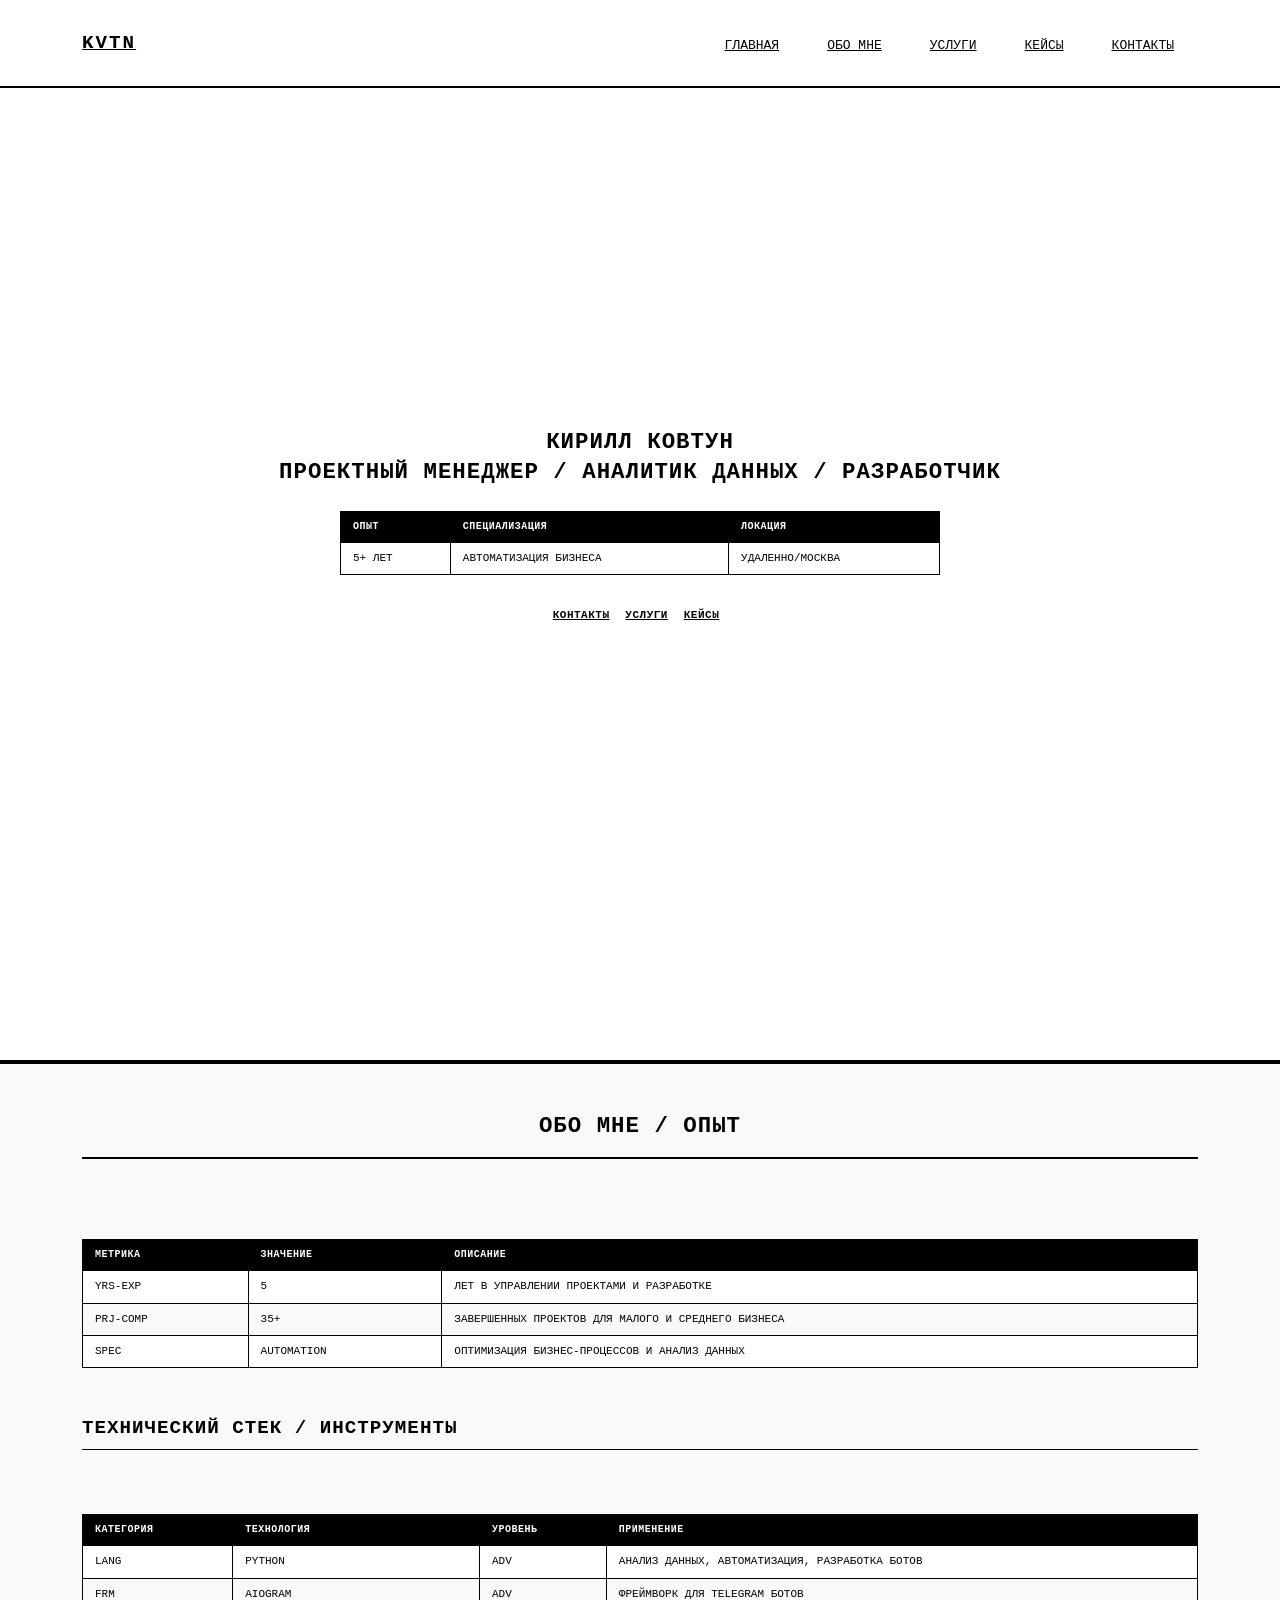
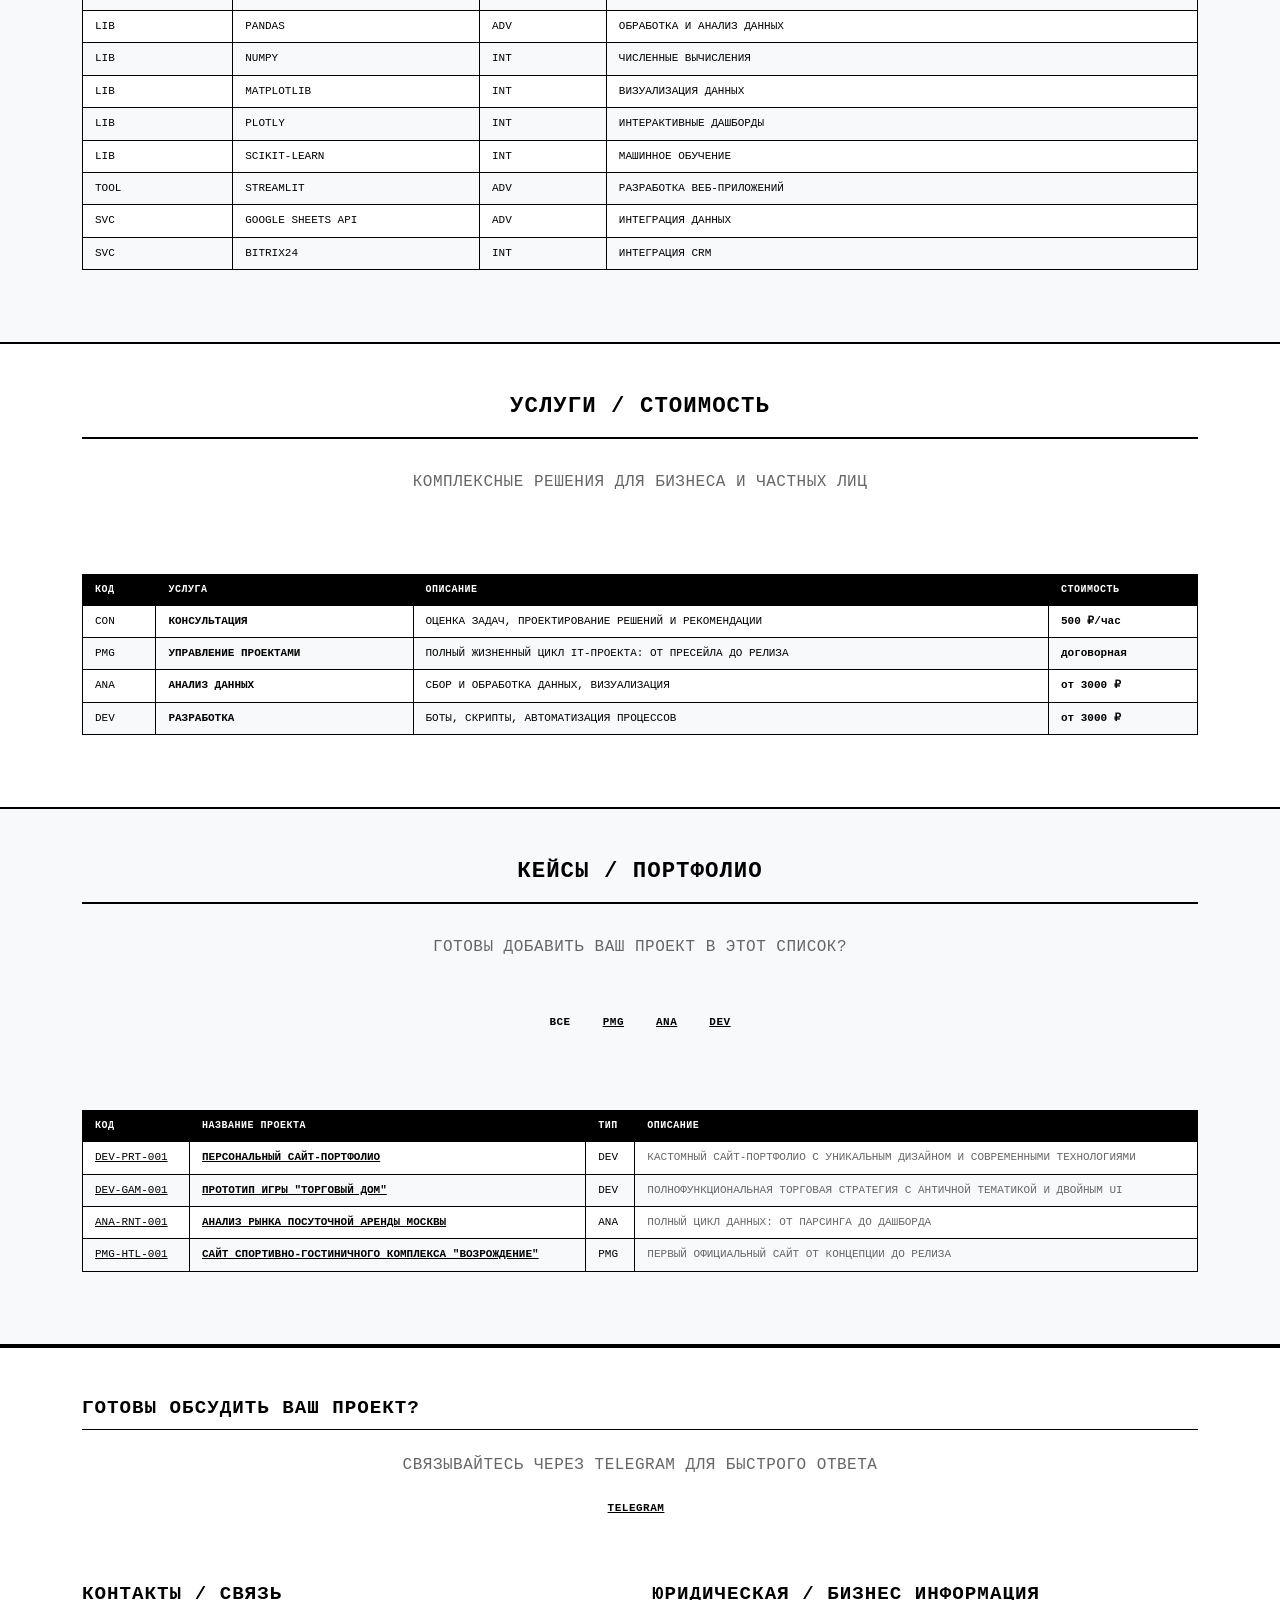
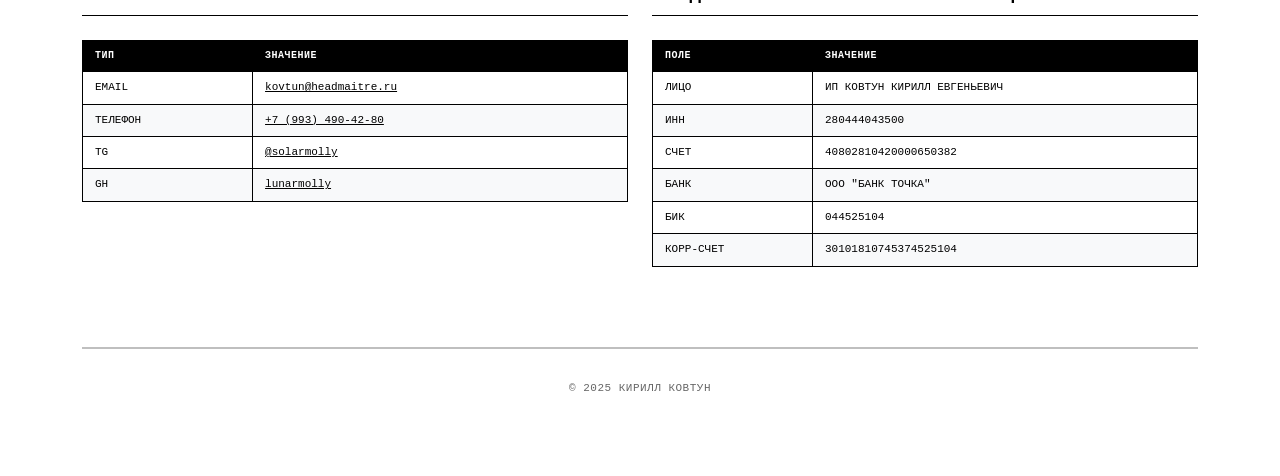
==== index.html @ 6f9fd937 "Brutalism - Replaced color variables for a consistent color scheme across the site. - Updated typogr" ====
<!DOCTYPE html>
<html lang="ru">
<head>
    <meta charset="UTF-8">
    <meta name="viewport" content="width=device-width, initial-scale=1.0">
    <title>Кирилл Ковтун - Проектный менеджер и разработчик</title>

    <!-- Favicons -->
    <link rel="apple-touch-icon" sizes="180x180" href="images/apple-touch-icon.png">
    <link rel="icon" type="image/png" sizes="32x32" href="images/favicon-32x32.png">
    <link rel="icon" type="image/png" sizes="16x16" href="images/favicon-16x16.png">
    <link rel="manifest" href="images/site.webmanifest">
    
    <!-- Bootstrap 5 CSS -->
    <link href="https://cdn.jsdelivr.net/npm/bootstrap@5.3.0/dist/css/bootstrap.min.css" rel="stylesheet">
    <!-- Font Awesome -->
    <link href="https://cdnjs.cloudflare.com/ajax/libs/font-awesome/6.4.0/css/all.min.css" rel="stylesheet">
    <!-- Google Fonts -->
    <link rel="preconnect" href="https://fonts.googleapis.com">
    <link rel="preconnect" href="https://fonts.gstatic.com" crossorigin>
    <link href="https://fonts.googleapis.com/css2?family=Inter:wght@300;400;500;600;700;800;900&display=swap" rel="stylesheet">
    
    <!-- Custom CSS -->
    <link rel="stylesheet" href="style.css">
</head>
<body>    <!-- Header -->
    <header class="header-main fixed-top">
        <nav class="navbar navbar-expand-lg">
            <div class="container">
                <a class="navbar-brand" href="#hero">
                    <span class="brand-text">KVTN</span>
                </a>                <button class="navbar-toggler" type="button" id="mobileMenuToggle" aria-expanded="false" aria-label="Toggle navigation">
                    <span class="navbar-toggler-icon">
                        <span></span>
                        <span></span>
                        <span></span>
                    </span>
                </button>
                
                <div class="collapse navbar-collapse" id="navbarNav">
                    <ul class="navbar-nav ms-auto">
                        <li class="nav-item">
                            <a class="nav-link" href="#hero">ГЛАВНАЯ</a>
                        </li>
                        <li class="nav-item">
                            <a class="nav-link" href="#about">ОБО МНЕ</a>
                        </li>
                        <li class="nav-item">
                            <a class="nav-link" href="#services">УСЛУГИ</a>
                        </li>
                        <li class="nav-item">
                            <a class="nav-link" href="#cases">КЕЙСЫ</a>
                        </li>
                        <li class="nav-item">
                            <a class="nav-link" href="#contact">КОНТАКТЫ</a>
                        </li>
                    </ul>
                </div>
            </div>
        </nav>
          <!-- Mobile Menu (Full Screen) -->
        <div class="mobile-menu-fullscreen" id="mobileMenu">
            <div class="mobile-menu-header">
                <h5 class="mobile-menu-title">МЕНЮ</h5>                <button type="button" class="mobile-menu-close" id="mobileMenuClose">
                    ×
                </button>
            </div>
            <div class="mobile-menu-body">
                <ul class="mobile-nav">
                    <li class="mobile-nav-item">
                        <a class="mobile-nav-link" href="#hero">ГЛАВНАЯ</a>
                    </li>
                    <li class="mobile-nav-item">
                        <a class="mobile-nav-link" href="#about">ОБО МНЕ</a>
                    </li>
                    <li class="mobile-nav-item">
                        <a class="mobile-nav-link" href="#services">УСЛУГИ</a>
                    </li>
                    <li class="mobile-nav-item">
                        <a class="mobile-nav-link" href="#cases">КЕЙСЫ</a>
                    </li>
                    <li class="mobile-nav-item">
                        <a class="mobile-nav-link" href="#contact">КОНТАКТЫ</a>
                    </li>
                </ul>
            </div>
        </div>
    </header>    <!-- Hero Section -->
    <section id="hero" class="hero-section">
        <div class="container">
            <div class="row align-items-center min-vh-100">
                <div class="col-lg-8 mx-auto">
                    <div class="hero-content text-center">                        <h1 class="hero-title mb-4">
                            КИРИЛЛ КОВТУН<br>
                            ПРОЕКТНЫЙ МЕНЕДЖЕР / АНАЛИТИК ДАННЫХ / РАЗРАБОТЧИК
                        </h1>
                        <div class="hero-description mb-4">
                            <table class="hero-info-table data-table">
                                <thead>
                                    <tr>
                                        <th>ОПЫТ</th>
                                        <th>СПЕЦИАЛИЗАЦИЯ</th>
                                        <th>ЛОКАЦИЯ</th>
                                    </tr>
                                </thead>
                                <tbody>
                                    <tr>
                                        <td>5+ ЛЕТ</td>
                                        <td>АВТОМАТИЗАЦИЯ БИЗНЕСА</td>
                                        <td>УДАЛЕННО/МОСКВА</td>
                                    </tr>
                                </tbody>
                            </table>
                        </div>
                        <div class="hero-actions">
                            <a href="#contact" class="btn">КОНТАКТЫ</a>
                            <a href="#services" class="btn">УСЛУГИ</a>
                            <a href="#cases" class="btn">КЕЙСЫ</a>
                        </div>
                    </div>
                </div>
            </div>
        </div>
    </section>    <!-- About Section -->
    <section id="about" class="about-section py-5">
        <div class="container">
            <div class="row">                <div class="col-12 mb-4">
                    <h2 class="section-title">ОБО МНЕ / ОПЫТ</h2>
                </div>
            </div>
            
            <div class="row mb-4">
                <div class="col-12">
                    <table class="stats-table data-table">                        <thead>
                            <tr>
                                <th>МЕТРИКА</th>
                                <th>ЗНАЧЕНИЕ</th>
                                <th>ОПИСАНИЕ</th>
                            </tr>
                        </thead>
                        <tbody>
                            <tr>
                                <td>YRS-EXP</td>
                                <td>5</td>
                                <td>ЛЕТ В УПРАВЛЕНИИ ПРОЕКТАМИ И РАЗРАБОТКЕ</td>
                            </tr>
                            <tr>
                                <td>PRJ-COMP</td>
                                <td>35+</td>
                                <td>ЗАВЕРШЕННЫХ ПРОЕКТОВ ДЛЯ МАЛОГО И СРЕДНЕГО БИЗНЕСА</td>
                            </tr>
                            <tr>
                                <td>SPEC</td>
                                <td>AUTOMATION</td>
                                <td>ОПТИМИЗАЦИЯ БИЗНЕС-ПРОЦЕССОВ И АНАЛИЗ ДАННЫХ</td>
                            </tr>
                        </tbody>
                    </table>
                </div>
            </div>
            
            <!-- Tech Stack -->
            <div class="row">
                <div class="col-12 mb-3">
                    <h3 class="stack-title">ТЕХНИЧЕСКИЙ СТЕК / ИНСТРУМЕНТЫ</h3>
                </div>
            </div>
            <div class="row">
                <div class="col-12">
                    <table class="tech-stack-table data-table">                        <thead>
                            <tr>
                                <th>КАТЕГОРИЯ</th>
                                <th>ТЕХНОЛОГИЯ</th>
                                <th>УРОВЕНЬ</th>
                                <th>ПРИМЕНЕНИЕ</th>
                            </tr>
                        </thead>
                        <tbody>
                            <tr>
                                <td>LANG</td>
                                <td>PYTHON</td>
                                <td>ADV</td>
                                <td>АНАЛИЗ ДАННЫХ, АВТОМАТИЗАЦИЯ, РАЗРАБОТКА БОТОВ</td>
                            </tr>
                            <tr>
                                <td>FRM</td>
                                <td>AIOGRAM</td>
                                <td>ADV</td>
                                <td>ФРЕЙМВОРК ДЛЯ TELEGRAM БОТОВ</td>
                            </tr>
                            <tr>
                                <td>LIB</td>
                                <td>PANDAS</td>
                                <td>ADV</td>
                                <td>ОБРАБОТКА И АНАЛИЗ ДАННЫХ</td>
                            </tr>
                            <tr>
                                <td>LIB</td>
                                <td>NUMPY</td>
                                <td>INT</td>
                                <td>ЧИСЛЕННЫЕ ВЫЧИСЛЕНИЯ</td>
                            </tr>
                            <tr>
                                <td>LIB</td>
                                <td>MATPLOTLIB</td>
                                <td>INT</td>
                                <td>ВИЗУАЛИЗАЦИЯ ДАННЫХ</td>
                            </tr>
                            <tr>
                                <td>LIB</td>
                                <td>PLOTLY</td>
                                <td>INT</td>
                                <td>ИНТЕРАКТИВНЫЕ ДАШБОРДЫ</td>
                            </tr>
                            <tr>
                                <td>LIB</td>
                                <td>SCIKIT-LEARN</td>
                                <td>INT</td>
                                <td>МАШИННОЕ ОБУЧЕНИЕ</td>
                            </tr>
                            <tr>
                                <td>TOOL</td>
                                <td>STREAMLIT</td>
                                <td>ADV</td>
                                <td>РАЗРАБОТКА ВЕБ-ПРИЛОЖЕНИЙ</td>
                            </tr>
                            <tr>
                                <td>SVC</td>
                                <td>GOOGLE SHEETS API</td>
                                <td>ADV</td>
                                <td>ИНТЕГРАЦИЯ ДАННЫХ</td>
                            </tr>
                            <tr>
                                <td>SVC</td>
                                <td>BITRIX24</td>
                                <td>INT</td>
                                <td>ИНТЕГРАЦИЯ CRM</td>
                            </tr>
                        </tbody>
                    </table>
                </div>
            </div>
        </div>
    </section>    <!-- Services Section -->
    <section id="services" class="services-section py-5">
        <div class="container">
            <div class="row">                <div class="col-12 mb-4">
                    <h2 class="section-title">УСЛУГИ / СТОИМОСТЬ</h2>
                    <p class="section-subtitle">КОМПЛЕКСНЫЕ РЕШЕНИЯ ДЛЯ БИЗНЕСА И ЧАСТНЫХ ЛИЦ</p>
                </div>
            </div>
              <div class="row">
                <div class="col-12">                    <table class="services-table data-table">                        <thead>
                            <tr>
                                <th>КОД</th>
                                <th>УСЛУГА</th>
                                <th>ОПИСАНИЕ</th>
                                <th>СТОИМОСТЬ</th>
                            </tr>
                        </thead>
                        <tbody>
                            <tr>
                                <td>CON</td>
                                <td><strong>КОНСУЛЬТАЦИЯ</strong></td>
                                <td>ОЦЕНКА ЗАДАЧ, ПРОЕКТИРОВАНИЕ РЕШЕНИЙ И РЕКОМЕНДАЦИИ</td>
                                <td class="service-price">500 ₽/час</td>
                            </tr>
                            <tr>
                                <td>PMG</td>
                                <td><strong>УПРАВЛЕНИЕ ПРОЕКТАМИ</strong></td>
                                <td>ПОЛНЫЙ ЖИЗНЕННЫЙ ЦИКЛ IT-ПРОЕКТА: ОТ ПРЕСЕЙЛА ДО РЕЛИЗА</td>
                                <td class="service-price">договорная</td>
                            </tr>
                            <tr>
                                <td>ANA</td>
                                <td><strong>АНАЛИЗ ДАННЫХ</strong></td>
                                <td>СБОР И ОБРАБОТКА ДАННЫХ, ВИЗУАЛИЗАЦИЯ</td>
                                <td class="service-price">от 3000 ₽</td>
                            </tr>
                            <tr>
                                <td>DEV</td>
                                <td><strong>РАЗРАБОТКА</strong></td>
                                <td>БОТЫ, СКРИПТЫ, АВТОМАТИЗАЦИЯ ПРОЦЕССОВ</td>
                                <td class="service-price">от 3000 ₽</td>
                            </tr>
                        </tbody>
                    </table>
                </div>
            </div>
        </div>
    </section>    <!-- Cases Section -->
    <section id="cases" class="cases-section py-5">
        <div class="container">
            <div class="row">                <div class="col-12 mb-4">
                    <h2 class="section-title">КЕЙСЫ / ПОРТФОЛИО</h2>
                    <p class="section-subtitle">ГОТОВЫ ДОБАВИТЬ ВАШ ПРОЕКТ В ЭТОТ СПИСОК?</p>
                </div>
            </div>
            
            <!-- Filter Buttons -->
            <div class="row mb-4">
                <div class="col-12">                    <div class="filter-buttons">
                        <button class="filter-btn active" data-filter="all">ВСЕ</button>
                        <button class="filter-btn" data-filter="management">PMG</button>
                        <button class="filter-btn" data-filter="analytics">ANA</button>
                        <button class="filter-btn" data-filter="development">DEV</button>
                    </div>
                </div>
            </div>            <!-- Cases Grid -->
            <div class="row cases-grid">
                <div class="col-12">                    <table class="cases-table data-table">                        <thead>
                            <tr>
                                <th>КОД</th>
                                <th>НАЗВАНИЕ ПРОЕКТА</th>
                                <th>ТИП</th>
                                <th>ОПИСАНИЕ</th>
                            </tr>
                        </thead>
                        <tbody>
                            <tr class="case-item" data-category="development">
                                <td><a href="cases/case-portfolio.html">DEV-PRT-001</a></td>
                                <td><a href="cases/case-portfolio.html"><strong class="case-title">ПЕРСОНАЛЬНЫЙ САЙТ-ПОРТФОЛИО</strong></a></td>
                                <td>DEV</td>
                                <td class="case-description">КАСТОМНЫЙ САЙТ-ПОРТФОЛИО С УНИКАЛЬНЫМ ДИЗАЙНОМ И СОВРЕМЕННЫМИ ТЕХНОЛОГИЯМИ</td>
                            </tr>
                            <tr class="case-item" data-category="development">
                                <td><a href="cases/case-trading-house.html">DEV-GAM-001</a></td>
                                <td><a href="cases/case-trading-house.html"><strong class="case-title">ПРОТОТИП ИГРЫ "ТОРГОВЫЙ ДОМ"</strong></a></td>
                                <td>DEV</td>
                                <td class="case-description">ПОЛНОФУНКЦИОНАЛЬНАЯ ТОРГОВАЯ СТРАТЕГИЯ С АНТИЧНОЙ ТЕМАТИКОЙ И ДВОЙНЫМ UI</td>
                            </tr>
                            <tr class="case-item" data-category="analytics">
                                <td><a href="cases/case-rental-analysis.html">ANA-RNT-001</a></td>
                                <td><a href="cases/case-rental-analysis.html"><strong class="case-title">АНАЛИЗ РЫНКА ПОСУТОЧНОЙ АРЕНДЫ МОСКВЫ</strong></a></td>
                                <td>ANA</td>
                                <td class="case-description">ПОЛНЫЙ ЦИКЛ ДАННЫХ: ОТ ПАРСИНГА ДО ДАШБОРДА</td>
                            </tr>
                            <tr class="case-item" data-category="management">
                                <td><a href="cases/case-vozrozhdenie.html">PMG-HTL-001</a></td>
                                <td><a href="cases/case-vozrozhdenie.html"><strong class="case-title">САЙТ СПОРТИВНО-ГОСТИНИЧНОГО КОМПЛЕКСА "ВОЗРОЖДЕНИЕ"</strong></a></td>
                                <td>PMG</td>
                                <td class="case-description">ПЕРВЫЙ ОФИЦИАЛЬНЫЙ САЙТ ОТ КОНЦЕПЦИИ ДО РЕЛИЗА</td>
                            </tr>
                        </tbody>
                    </table>
                </div>
            </div>
        </div>
    </section>    <!-- Footer -->
    <footer id="contact" class="footer-section py-5">
        <div class="container">
            <!-- CTA Section -->
            <div class="row mb-5">
                <div class="col-12">                    <h2 class="cta-title mb-4">ГОТОВЫ ОБСУДИТЬ ВАШ ПРОЕКТ?</h2>
                    <p class="cta-description mb-4">
                        СВЯЗЫВАЙТЕСЬ ЧЕРЕЗ TELEGRAM ДЛЯ БЫСТРОГО ОТВЕТА
                    </p>
                    <div class="cta-actions">
                        <a href="https://t.me/solarmolly" class="btn" target="_blank">TELEGRAM</a>
                    </div>
                </div>
            </div>

            <!-- Contacts and Details -->
            <div class="row">
                <div class="col-lg-6 mb-4">                    <h3 class="footer-section-title">КОНТАКТЫ / СВЯЗЬ</h3>
                    <table class="contacts-table data-table">
                        <thead>
                            <tr>
                                <th>ТИП</th>
                                <th>ЗНАЧЕНИЕ</th>
                            </tr>
                        </thead>
                        <tbody>
                            <tr>
                                <td>EMAIL</td>
                                <td><a href="mailto:kovtun@headmaitre.ru">kovtun@headmaitre.ru</a></td>
                            </tr>
                            <tr>
                                <td>ТЕЛЕФОН</td>
                                <td><span class="phone-copy" data-phone="+79934904280">+7 (993) 490-42-80</span></td>
                            </tr>
                            <tr>
                                <td>TG</td>
                                <td><a href="https://t.me/solarmolly" target="_blank">@solarmolly</a></td>
                            </tr>
                            <tr>
                                <td>GH</td>
                                <td><a href="https://github.com/lunarmolly" target="_blank">lunarmolly</a></td>
                            </tr>
                        </tbody>
                    </table>
                </div>
                
                <div class="col-lg-6 mb-4">                    <h3 class="footer-section-title">ЮРИДИЧЕСКАЯ / БИЗНЕС ИНФОРМАЦИЯ</h3>
                    <table class="details-table data-table">
                        <thead>
                            <tr>
                                <th>ПОЛЕ</th>
                                <th>ЗНАЧЕНИЕ</th>
                            </tr>
                        </thead>
                        <tbody>
                            <tr>
                                <td>ЛИЦО</td>
                                <td>ИП КОВТУН КИРИЛЛ ЕВГЕНЬЕВИЧ</td>
                            </tr>
                            <tr>
                                <td>ИНН</td>
                                <td>280444043500</td>
                            </tr>
                            <tr>
                                <td>СЧЕТ</td>
                                <td>40802810420000650382</td>
                            </tr>
                            <tr>
                                <td>БАНК</td>
                                <td>ООО "БАНК ТОЧКА"</td>
                            </tr>
                            <tr>
                                <td>БИК</td>
                                <td>044525104</td>
                            </tr>
                            <tr>
                                <td>КОРР-СЧЕТ</td>
                                <td>30101810745374525104</td>
                            </tr>
                        </tbody>
                    </table>
                </div>
            </div>
            
            <div class="row">
                <div class="col-12">
                    <hr class="footer-divider">
                    <p class="copyright">© 2025 КИРИЛЛ КОВТУН</p>
                </div>
            </div>
        </div>
    </footer>
    
    <!-- Bootstrap 5 JS -->
    <script src="https://cdn.jsdelivr.net/npm/bootstrap@5.3.0/dist/js/bootstrap.bundle.min.js"></script>
    <!-- Custom JS -->
    <script src="script.js"></script>
</body>
</html>
---- style.css ----
:root {
    --bg-primary: #ffffff;
    --bg-secondary: #f8f9fa;
    --text-primary: #000000;
    --text-secondary: #666666;
    --border-color: #000000;
    --border-light: #cccccc;
    --accent-color: #000000;
}

* {
    margin: 0;
    padding: 0;
    box-sizing: border-box;
}

body {
    font-family: 'Courier New', monospace;
    background-color: var(--bg-primary);
    color: var(--text-primary);
    line-height: 1.4;
    font-size: 13px;
    font-weight: normal;
}

/* Unified Typography */
h1, h2, h3, h4, h5, h6 {
    font-family: 'Courier New', monospace;
    font-weight: bold;
    text-transform: uppercase;
    letter-spacing: 1px;
    margin-bottom: 1.5rem;
    color: var(--text-primary);
}

h1 { font-size: 1.8rem; line-height: 1.2; }
h2 { font-size: 1.4rem; line-height: 1.3; }
h3 { font-size: 1.2rem; line-height: 1.3; }
h4 { font-size: 1rem; line-height: 1.4; }

/* Unified Section Typography */
.section-title {
    font-size: 1.4rem;
    color: var(--text-primary);
    margin-bottom: 2rem;
    text-align: center;
    font-family: 'Courier New', monospace;
    font-weight: bold;
    text-transform: uppercase;
    letter-spacing: 1px;
    border-bottom: 2px solid var(--border-color);
    padding-bottom: 1rem;
}

.section-subtitle {
    font-size: 1rem;
    color: var(--text-secondary);
    margin-bottom: 2rem;
    text-align: center;
    font-family: 'Courier New', monospace;
    text-transform: uppercase;
    letter-spacing: 0.5px;
}

.stack-title,
.footer-section-title,
.cta-title {
    font-size: 1.2rem;
    color: var(--text-primary);
    margin-bottom: 1.5rem;
    font-family: 'Courier New', monospace;
    font-weight: bold;
    text-transform: uppercase;
    letter-spacing: 1px;
    border-bottom: 1px solid var(--border-color);
    padding-bottom: 0.5rem;
}

/* Unified Links - All clickable elements have consistent underlines */
a {
    color: var(--text-primary);
    text-decoration: underline;
    font-family: 'Courier New', monospace;
    transition: text-decoration 0.2s ease;
}

a:hover {
    text-decoration: none;
}

/* Navigation links also get underlines */
.navbar-brand .brand-text {
    font-family: 'Courier New', monospace;
    font-weight: bold;
    font-size: 1.2rem;
    color: var(--text-primary);
    text-decoration: underline;
    letter-spacing: 2px;
    transition: text-decoration 0.2s ease;
}

.navbar-brand .brand-text:hover {
    text-decoration: none;
}

.navbar-nav .nav-link {
    color: var(--text-primary) !important;
    font-weight: normal;
    font-family: 'Courier New', monospace;
    text-transform: uppercase;
    margin: 0 1rem;
    text-decoration: underline !important;
    padding-bottom: 2px;
    transition: text-decoration 0.2s ease;
}

.navbar-nav .nav-link:hover {
    text-decoration: none !important;
}

/* Unified Table Styles - DIYR.dev Inspired */
table {
    width: 100%;
    border-collapse: collapse;
    margin: 1.5rem 0;
    background: var(--bg-primary);
    font-family: 'Courier New', monospace;
    font-size: 11px;
}

th, td {
    border: 1px solid var(--border-color);
    padding: 8px 12px;
    text-align: left;
    vertical-align: top;
    line-height: 1.4;
}

th {
    background: var(--text-primary);
    color: var(--bg-primary);
    font-weight: bold;
    text-transform: uppercase;
    font-size: 10px;
    letter-spacing: 0.5px;
}

tr:nth-child(even) {
    background: var(--bg-secondary);
}

/* Unified data table class for all tables */
.data-table {
    font-family: 'Courier New', monospace;
    font-size: 11px;
    width: 100%;
    margin: 1.5rem 0;
}

.data-table th {
    background: var(--text-primary);
    color: var(--bg-primary);
    text-align: left;
    font-size: 10px;
    padding: 8px 12px;
    font-weight: bold;
    text-transform: uppercase;
    letter-spacing: 0.5px;
}

.data-table td {
    text-align: left;
    padding: 8px 12px;
    font-size: 11px;
    line-height: 1.4;
}

.data-table tr:nth-child(even) {
    background: var(--bg-secondary);
}

/* Code-like elements */
.code-block,
.tech-item,
.service-code {
    font-family: 'Courier New', monospace;
    background: var(--bg-secondary);
    border: 1px solid var(--border-color);
    padding: 2px 4px;
    font-size: 11px;
    text-transform: uppercase;
}

/* Header */
.header-main {
    background: var(--bg-primary);
    border-bottom: 2px solid var(--border-color);
    padding: 1rem 0;
    position: fixed;
    top: 0;
    left: 0;
    right: 0;
    z-index: 1000;
}

.navbar-brand .brand-text {
    font-family: 'Courier New', monospace;
    font-weight: bold;
    font-size: 1.2rem;
    color: var(--text-primary);
    text-decoration: underline;
    letter-spacing: 2px;
    transition: text-decoration 0.2s ease;
}

.navbar-brand .brand-text:hover {
    text-decoration: none;
}

.navbar-nav .nav-link {
    color: var(--text-primary) !important;
    font-weight: normal;
    font-family: 'Courier New', monospace;
    text-transform: uppercase;
    margin: 0 1rem;
    text-decoration: underline !important;
    padding-bottom: 2px;
    transition: text-decoration 0.2s ease;
}

.navbar-nav .nav-link:hover {
    text-decoration: none !important;
}

/* Mobile Menu */
.mobile-menu-fullscreen {
    position: fixed;
    top: 0;
    left: 0;
    width: 100vw;
    height: 100vh;
    background: var(--bg-primary);
    z-index: 9999;
    display: flex;
    flex-direction: column;
    opacity: 0;
    visibility: hidden;
    transition: all 0.3s ease;
}

.mobile-menu-fullscreen.active {
    opacity: 1;
    visibility: visible;
}

.mobile-menu-header {
    display: flex;
    justify-content: space-between;
    align-items: center;
    padding: 1rem 2rem;
    border-bottom: 2px solid var(--border-color);
}

.mobile-menu-title {
    color: var(--text-primary);
    font-family: 'Courier New', monospace;
    font-size: 1.2rem;
    margin: 0;
}

.mobile-menu-close {
    background: none;
    border: none;
    cursor: pointer;
    padding: 0;
    font-size: 1.5rem;
    color: var(--text-primary);
    text-decoration: underline;
    font-family: 'Courier New', monospace;
}

.mobile-menu-close:hover {
    text-decoration: none;
}

.mobile-menu-body {
    flex: 1;
    display: flex;
    align-items: center;
    justify-content: center;
    padding: 2rem;
}

.mobile-nav {
    list-style: none;
    padding: 0;
    margin: 0;
    text-align: center;
}

.mobile-nav-item {
    margin: 1.5rem 0;
}

.mobile-nav-link {
    color: var(--text-primary);
    text-decoration: underline;
    font-family: 'Courier New', monospace;
    font-size: 1.2rem;
    font-weight: bold;
    text-transform: uppercase;
    display: block;
    padding: 0;
    background: none;
    border: none;
    transition: all 0.2s ease;
}

.mobile-nav-link:hover {
    text-decoration: none;
}

/* Navbar Toggler */
.navbar-toggler {
    border: 2px solid var(--border-color);
    padding: 0.25rem 0.5rem;
}

.navbar-toggler-icon {
    display: flex;
    flex-direction: column;
    width: 24px;
    height: 18px;
}

.navbar-toggler-icon span {
    display: block;
    height: 2px;
    width: 100%;
    background: var(--text-primary);
    margin: 2px 0;
}

/* Hide mobile menu on desktop */
@media (min-width: 992px) {
    .mobile-menu-fullscreen {
        display: none !important;
    }
}

/* Hero Section */
.hero-section {
    min-height: 100vh;
    display: flex;
    align-items: center;
    background: var(--bg-primary);
    padding-top: 80px;
    border-bottom: 2px solid var(--border-color);
}

.hero-title {
    font-size: 1.4rem;
    font-weight: bold;
    line-height: 1.3;
    margin-bottom: 2rem;
    font-family: 'Courier New', monospace;
    text-align: center;
}

.hero-info-table {
    margin: 1rem auto;
    max-width: 600px;
}

.hero-actions {
    text-align: center;
    margin-top: 2rem;
}

.hero-actions .btn {
    margin: 0 0.5rem 0.5rem 0;
    display: inline-block;
}

/* Unified Link-Style Buttons */
.btn {
    font-family: 'Courier New', monospace;
    font-weight: bold;
    text-transform: uppercase;
    background: none;
    border: none;
    padding: 0;
    color: var(--text-primary);
    text-decoration: underline;
    display: inline;
    transition: all 0.2s ease;
    font-size: 11px;
    margin: 0 1rem 0.5rem 0;
    cursor: pointer;
    letter-spacing: 0.5px;
}

.btn:hover {
    background: none;
    color: var(--text-primary);
    text-decoration: none;
}

.btn-accent-orange,
.btn-outline-accent {
    background: none;
    border: none;
    color: var(--text-primary);
    text-decoration: underline;
}

.btn-accent-orange:hover,
.btn-outline-accent:hover {
    background: none;
    color: var(--text-primary);
    text-decoration: none;
}

/* CTA Actions */
.cta-actions {
    text-align: center;
    margin: 1rem 0;
}

.cta-actions .btn {
    margin: 0 0.5rem 0.5rem 0;
}

/* Unified Section Styles */
section {
    padding: 80px 0;
    position: relative;
}

/* Unified Background Pattern */
.hero-section,
.services-section,
.footer-section {
    background: var(--bg-primary);
}

.about-section,
.cases-section {
    background: var(--bg-secondary);
}

/* All sections have consistent borders */
.hero-section {
    min-height: 100vh;
    display: flex;
    align-items: center;
    padding-top: 80px;
    border-bottom: 2px solid var(--border-color);
}

.about-section,
.cases-section {
    border-top: 2px solid var(--border-color);
    border-bottom: 2px solid var(--border-color);
}

.footer-section {
    border-top: 2px solid var(--border-color);
}
/* Unified Filter Links */
.filter-buttons {
    display: flex;
    justify-content: center;
    flex-wrap: wrap;
    gap: 2rem;
    margin-bottom: 2rem;
}

.filter-btn {
    background: none;
    border: none;
    padding: 0;
    font-family: 'Courier New', monospace;
    font-weight: bold;
    font-size: 11px;
    text-transform: uppercase;
    letter-spacing: 0.5px;
    cursor: pointer;
    color: var(--text-primary);
    text-decoration: underline;
    transition: all 0.2s ease;
}

.filter-btn:hover {
    text-decoration: none;
}

.filter-btn.active {
    color: var(--text-primary);
    text-decoration: none;
    font-weight: bold;
}

/* Unified Special Styling for Key Elements */
.service-price {
    font-weight: bold;
    font-family: 'Courier New', monospace;
}

.case-title {
    font-weight: bold;
    font-family: 'Courier New', monospace;
    text-transform: uppercase;
}

.case-description {
    color: var(--text-secondary);
    font-family: 'Courier New', monospace;
    font-size: 11px;
}

/* Phone copy styling - unified with all links */
.phone-copy {
    cursor: pointer;
    font-family: 'Courier New', monospace;
    text-decoration: underline;
    transition: text-decoration 0.2s ease;
}

.phone-copy:hover {
    text-decoration: none;
}

/* Unified Footer and Contact Styles */
.cta-description {
    font-size: 1rem;
    color: var(--text-secondary);
    text-align: center;
    margin-bottom: 2rem;
    font-family: 'Courier New', monospace;
    text-transform: uppercase;
    letter-spacing: 0.5px;
}

/* Unified Footer Links - consistent with all other links */
.contacts-table a,
.details-table a {
    color: var(--text-primary);
    text-decoration: underline;
    font-family: 'Courier New', monospace;
    transition: text-decoration 0.2s ease;
}

.contacts-table a:hover,
.details-table a:hover {
    text-decoration: none;
}

.footer-divider {
    border: none;
    border-top: 2px solid var(--border-color);
    margin: 2rem 0 1rem 0;
}

.copyright {
    color: var(--text-secondary);
    font-size: 11px;
    text-align: center;
    padding: 1rem 0;
    font-family: 'Courier New', monospace;
    text-transform: uppercase;
    letter-spacing: 0.5px;
}

/* Unified Case Detail Pages */
.case-detail-section {
    padding: 6rem 0 4rem;
    background: var(--bg-primary);
}

.case-hero {
    background: var(--bg-secondary);
    padding: 6rem 0 4rem;
    border-bottom: 2px solid var(--border-color);
}

.case-hero h1 {
    font-size: 1.8rem;
    color: var(--text-primary);
    margin-bottom: 1.5rem;
    text-align: center;
    font-family: 'Courier New', monospace;
    font-weight: bold;
    text-transform: uppercase;
    letter-spacing: 1px;
}

.case-hero .lead {
    font-size: 1rem;
    color: var(--text-secondary);
    line-height: 1.4;
    text-align: center;
    font-family: 'Courier New', monospace;
    text-transform: uppercase;
    letter-spacing: 0.5px;
}

.case-section-title {
    font-size: 1.2rem;
    color: var(--text-primary);
    margin-bottom: 2rem;
    text-align: center;
    font-family: 'Courier New', monospace;
    font-weight: bold;
    text-transform: uppercase;
    letter-spacing: 1px;
    border-bottom: 2px solid var(--border-color);
    padding-bottom: 1rem;
}

.case-content-section a:not(.btn) {
    color: var(--text-primary);
    text-decoration: underline;
    font-family: 'Courier New', monospace;
    transition: text-decoration 0.2s ease;
}

.case-content-section a:not(.btn):hover {
    text-decoration: none;
}

/* Case detail pages use unified data-table styling - no additional rules needed */

.tech-badges {
    margin: 1rem 0;
}

.tech-badge {
    background: var(--text-primary);
    color: var(--bg-primary);
    padding: 4px 8px;
    font-size: 10px;
    font-weight: bold;
    margin: 2px;
    display: inline-block;
    border: 1px solid var(--border-color);
    font-family: 'Courier New', monospace;
    text-transform: uppercase;
    letter-spacing: 0.5px;
}

/* Unified Responsive Design */
@media (max-width: 768px) {
    .hero-title {
        font-size: 1.3rem;
        line-height: 1.2;
    }
    
    .section-title {
        font-size: 1.2rem;
    }
    
    .stack-title,
    .footer-section-title,
    .cta-title {
        font-size: 1.1rem;
    }
    
    .filter-buttons {
        flex-direction: column;
        align-items: center;
        gap: 1rem;
    }
    
    .filter-btn {
        font-size: 12px;
    }
    
    /* Unified table responsive behavior */
    .data-table {
        font-size: 10px;
    }
    
    .data-table th,
    .data-table td {
        padding: 6px 8px;
    }
    
    /* Show navbar toggler on mobile */
    .navbar-toggler {
        display: block !important;
    }
    
    /* Hide regular navbar on mobile */
    .navbar-collapse {
        display: none !important;
    }
}

@media (max-width: 576px) {
    .hero-title {
        font-size: 1.1rem;
        line-height: 1.1;
    }
    
    .section-title {
        font-size: 1rem;
    }
    
    .stack-title,
    .footer-section-title,
    .cta-title {
        font-size: 0.9rem;
    }
    
    /* Extra compact tables on small screens */
    .data-table {
        font-size: 9px;
    }
    
    .data-table th,
    .data-table td {
        padding: 4px 6px;
    }
}

/* Hide case items that don't match filter */
.case-item.hidden {
    display: none !important;
}

/* Unified Print Styles */
@media print {
    .header-main,
    .mobile-menu-fullscreen,
    .filter-buttons,
    .btn,
    .hero-actions,
    .cta-actions {
        display: none !important;
    }
    
    body {
        background: white !important;
        color: black !important;
        font-size: 10px;
    }
    
    .hero-section {
        padding-top: 0;
        min-height: auto;
    }
    
    section {
        padding: 20px 0;
    }
    
    .data-table {
        font-size: 9px;
        page-break-inside: avoid;
    }
    
    .data-table th,
    .data-table td {
        padding: 4px;
    }
    
    h1, h2, h3, .section-title {
        page-break-after: avoid;
    }
}
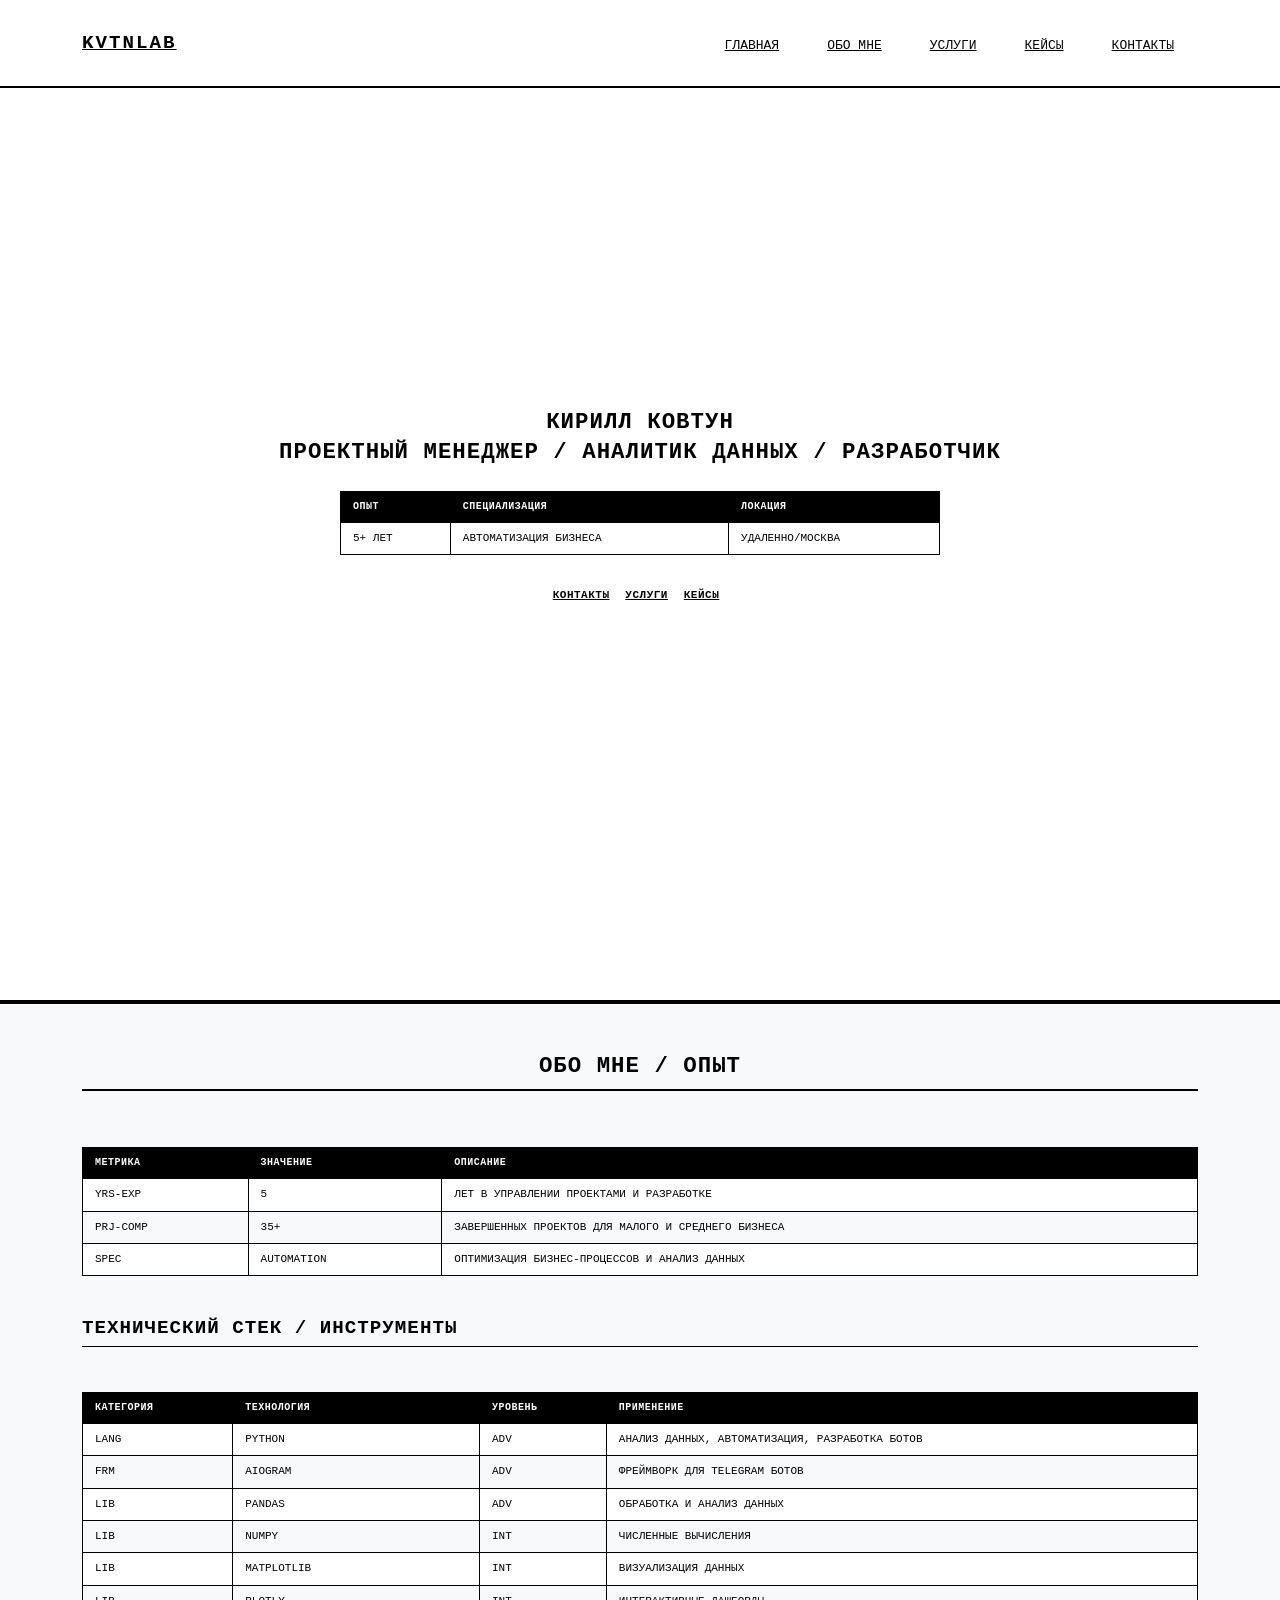
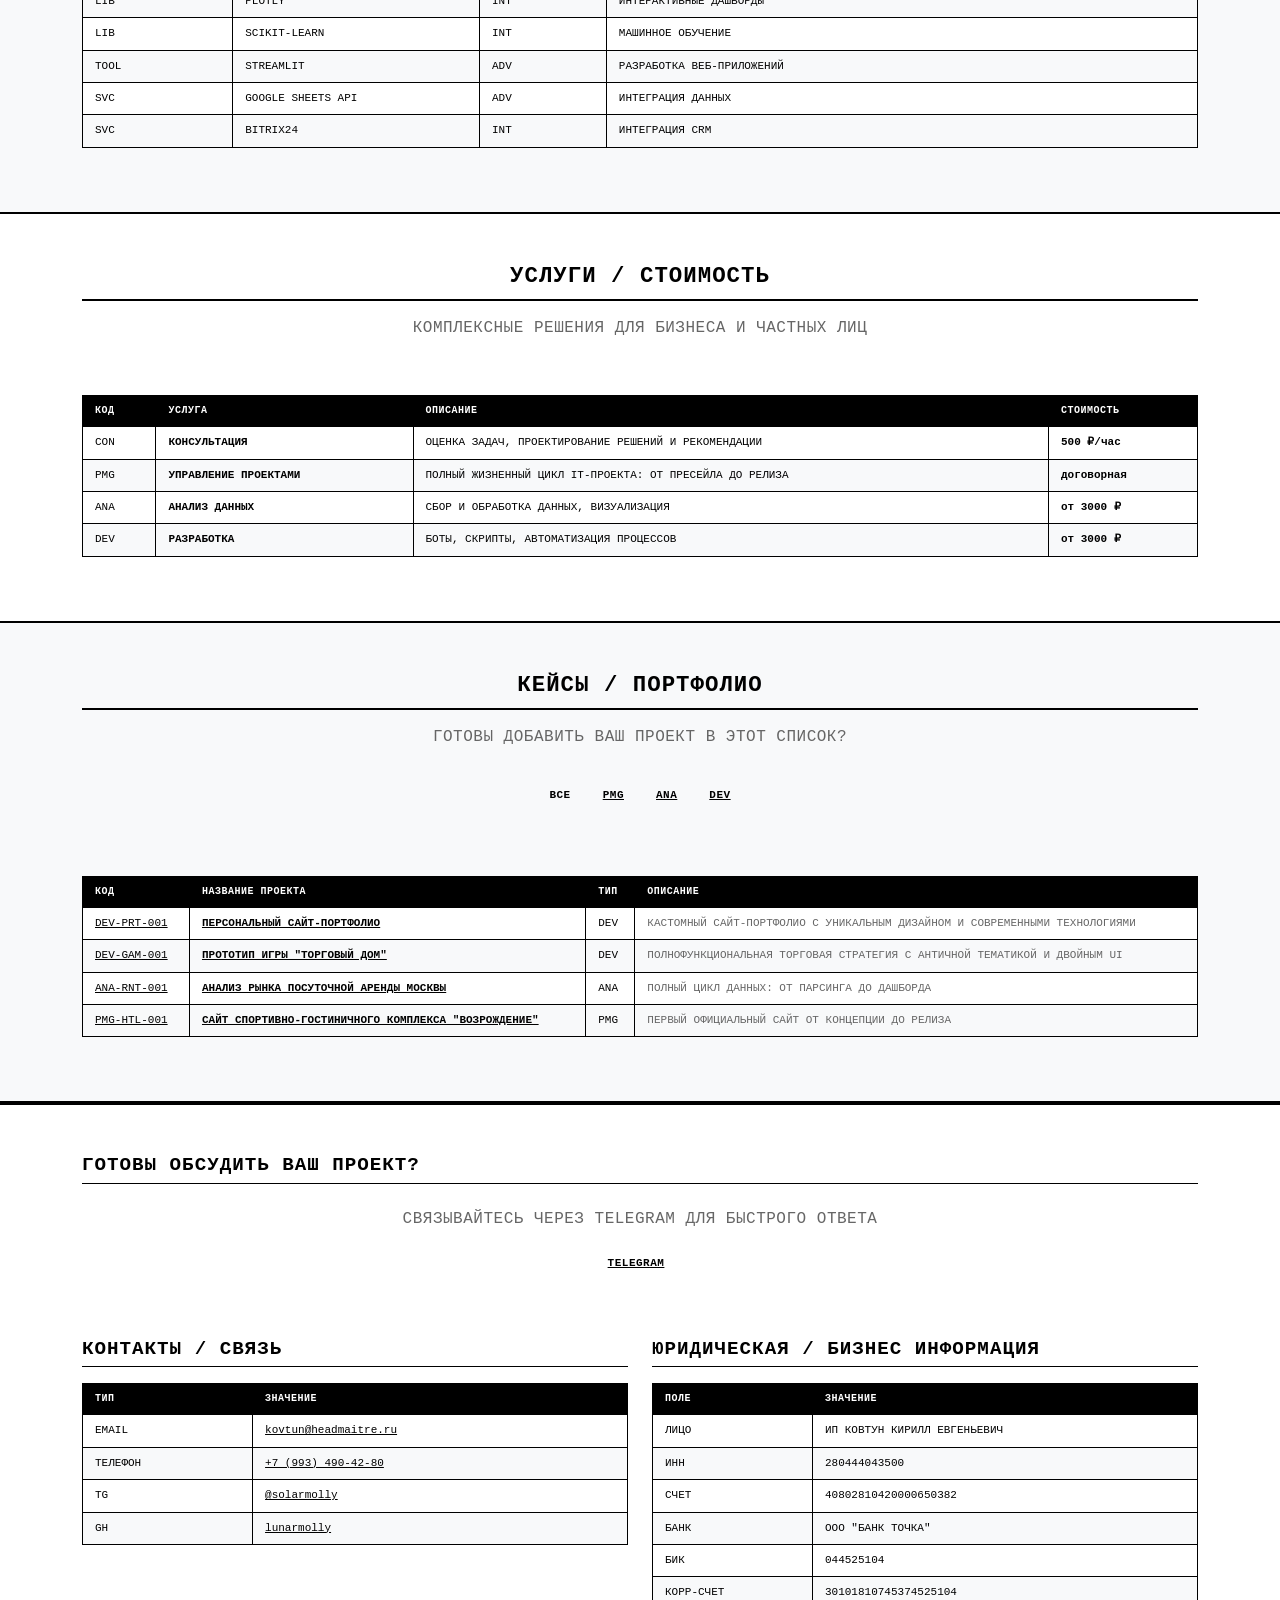
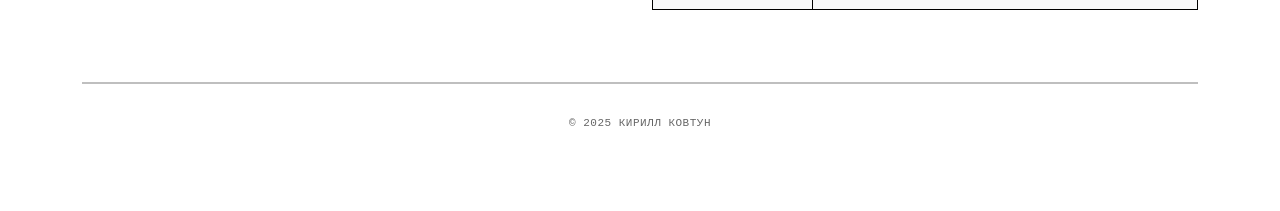
==== commit 6cddd9c9: "Refactor case pages and styles for improved consistency and readability; updated section titles, add" ====
--- a/index.html
+++ b/index.html
@@ -28,7 +28,7 @@
         <nav class="navbar navbar-expand-lg">
             <div class="container">
                 <a class="navbar-brand" href="#hero">
-                    <span class="brand-text">KVTN</span>
+                    <span class="brand-text">KVTNLAB</span>
                 </a>                <button class="navbar-toggler" type="button" id="mobileMenuToggle" aria-expanded="false" aria-label="Toggle navigation">
                     <span class="navbar-toggler-icon">
                         <span></span>
--- a/style.css
+++ b/style.css
@@ -29,7 +29,7 @@
     font-weight: bold;
     text-transform: uppercase;
     letter-spacing: 1px;
-    margin-bottom: 1.5rem;
+    margin-bottom: 0.5rem;
     color: var(--text-primary);
 }
 
@@ -42,20 +42,20 @@
 .section-title {
     font-size: 1.4rem;
     color: var(--text-primary);
-    margin-bottom: 2rem;
+    margin-bottom: 1rem;
     text-align: center;
     font-family: 'Courier New', monospace;
     font-weight: bold;
     text-transform: uppercase;
     letter-spacing: 1px;
     border-bottom: 2px solid var(--border-color);
-    padding-bottom: 1rem;
+    padding-bottom: 0.5rem;
 }
 
 .section-subtitle {
     font-size: 1rem;
     color: var(--text-secondary);
-    margin-bottom: 2rem;
+    margin-bottom: 1rem;
     text-align: center;
     font-family: 'Courier New', monospace;
     text-transform: uppercase;
@@ -67,13 +67,13 @@
 .cta-title {
     font-size: 1.2rem;
     color: var(--text-primary);
-    margin-bottom: 1.5rem;
+    margin-bottom: 0.8rem;
     font-family: 'Courier New', monospace;
     font-weight: bold;
     text-transform: uppercase;
     letter-spacing: 1px;
     border-bottom: 1px solid var(--border-color);
-    padding-bottom: 0.5rem;
+    padding-bottom: 0.3rem;
 }
 
 /* Unified Links - All clickable elements have consistent underlines */
@@ -122,7 +122,7 @@
 table {
     width: 100%;
     border-collapse: collapse;
-    margin: 1.5rem 0;
+    margin: 1rem 0;
     background: var(--bg-primary);
     font-family: 'Courier New', monospace;
     font-size: 11px;
@@ -154,7 +154,7 @@
     font-family: 'Courier New', monospace;
     font-size: 11px;
     width: 100%;
-    margin: 1.5rem 0;
+    margin: 1rem 0;
 }
 
 .data-table th {
@@ -433,7 +433,7 @@
 
 /* Unified Section Styles */
 section {
-    padding: 80px 0;
+    padding: 40px 0;
     position: relative;
 }
 
@@ -451,10 +451,10 @@
 
 /* All sections have consistent borders */
 .hero-section {
-    min-height: 100vh;
+    min-height: 80vh;
     display: flex;
     align-items: center;
-    padding-top: 80px;
+    padding-top: 60px;
     border-bottom: 2px solid var(--border-color);
 }
 
@@ -574,20 +574,20 @@
 
 /* Unified Case Detail Pages */
 .case-detail-section {
-    padding: 6rem 0 4rem;
+    padding: 2rem 0 1rem;
     background: var(--bg-primary);
 }
 
 .case-hero {
     background: var(--bg-secondary);
-    padding: 6rem 0 4rem;
+    padding: 2rem 0 1rem;
     border-bottom: 2px solid var(--border-color);
 }
 
 .case-hero h1 {
     font-size: 1.8rem;
     color: var(--text-primary);
-    margin-bottom: 1.5rem;
+    margin-bottom: 0.8rem;
     text-align: center;
     font-family: 'Courier New', monospace;
     font-weight: bold;
@@ -605,17 +605,47 @@
     letter-spacing: 0.5px;
 }
 
+/* Case content styling */
+.case-content-section {
+    padding: 3rem 0 2rem;
+    background: var(--bg-primary);
+}
+
+.case-main-title {
+    font-size: 1.8rem;
+    color: var(--text-primary);
+    margin-bottom: 1rem;
+    text-align: center;
+    font-family: 'Courier New', monospace;
+    font-weight: bold;
+    text-transform: uppercase;
+    letter-spacing: 1px;
+}
+
 .case-section-title {
     font-size: 1.2rem;
     color: var(--text-primary);
-    margin-bottom: 2rem;
+    margin-bottom: 0.5rem;
     text-align: center;
     font-family: 'Courier New', monospace;
     font-weight: bold;
     text-transform: uppercase;
     letter-spacing: 1px;
     border-bottom: 2px solid var(--border-color);
-    padding-bottom: 1rem;
+    padding-bottom: 0.3rem;
+}
+
+.case-text,
+.case-list {
+    font-family: 'Courier New', monospace;
+    font-size: 13px;
+    line-height: 1.6;
+    color: var(--text-primary);
+    margin-bottom: 1rem;
+}
+
+.case-list li {
+    margin-bottom: 0.5rem;
 }
 
 .case-content-section a:not(.btn) {
@@ -629,24 +659,162 @@
     text-decoration: none;
 }
 
-/* Case detail pages use unified data-table styling - no additional rules needed */
-
-.tech-badges {
-    margin: 1rem 0;
-}
-
-.tech-badge {
-    background: var(--text-primary);
-    color: var(--bg-primary);
-    padding: 4px 8px;
+/* Case CTA section */
+.case-cta {
+    margin: 2rem 0 1rem;
+    padding: 1.5rem;
+    border: 2px solid var(--border-color);
+    background: var(--bg-secondary);
+    text-align: center;
+}
+
+.case-cta h3 {
+    font-size: 1.2rem;
+    margin-bottom: 0.5rem;
+    font-family: 'Courier New', monospace;
+    font-weight: bold;
+    text-transform: uppercase;
+    letter-spacing: 1px;
+}
+
+.case-cta p {
+    font-family: 'Courier New', monospace;
+    font-size: 11px;
+    color: var(--text-secondary);
+    text-transform: uppercase;
+    letter-spacing: 0.5px;
+    margin-bottom: 1rem;
+}
+
+/* Unified Image Styles for Cases - DIYR.dev inspired */
+.case-image-section {
+    background: var(--bg-secondary);
+    padding: 2rem 0;
+    border-top: 2px solid var(--border-color);
+    border-bottom: 2px solid var(--border-color);
+}
+
+.case-image-container {
+    text-align: center;
+    margin: 0 auto;
+    max-width: 800px;
+    padding: 2rem;
+    border: 2px solid var(--border-color);
+    background: var(--bg-primary);
+}
+
+.case-image {
+    width: 100%;
+    max-width: 100%;
+    height: auto;
+    border: 2px solid var(--border-color);
+    background: var(--bg-primary);
+    display: block;
+    margin: 0 auto;
+    font-family: 'Courier New', monospace;
+}
+
+.case-image-caption {
+    font-family: 'Courier New', monospace;
+    font-size: 11px;
+    color: var(--text-secondary);
+    text-transform: uppercase;
+    letter-spacing: 0.5px;
+    margin-top: 1rem;
+    line-height: 1.4;
+    text-align: center;
+}
+
+/* Override Bootstrap image styles for consistency */
+.case-image-container .img-fluid {
+    border: 2px solid var(--border-color) !important;
+    box-shadow: none !important;
+    border-radius: 0 !important;
+    background: var(--bg-primary) !important;
+}
+
+.case-image-container .rounded {
+    border-radius: 0 !important;
+}
+
+.case-image-container .shadow-lg {
+    box-shadow: none !important;
+}
+
+/* Remove all Bootstrap styling that conflicts */
+.case-image-container img {
+    border: 2px solid var(--border-color) !important;
+    box-shadow: none !important;
+    border-radius: 0 !important;
+    background: var(--bg-primary) !important;
+}
+
+/* Fixed Back to Cases Button */
+.back-to-cases-fixed {
+    position: fixed;
+    top: 50%;
+    left: 20px;
+    transform: translateY(-50%) rotate(-90deg);
+    z-index: 999;
+    background: var(--bg-primary);
+    border: 2px solid var(--border-color);
+    padding: 8px 16px;
+    font-family: 'Courier New', monospace;
     font-size: 10px;
     font-weight: bold;
-    margin: 2px;
-    display: inline-block;
-    border: 1px solid var(--border-color);
-    font-family: 'Courier New', monospace;
-    text-transform: uppercase;
-    letter-spacing: 0.5px;
+    text-transform: uppercase;
+    letter-spacing: 1px;
+    color: var(--text-primary);
+    text-decoration: none;
+    transition: all 0.2s ease;
+    transform-origin: center;
+    white-space: nowrap;
+}
+
+.back-to-cases-fixed:hover {
+    background: var(--bg-secondary);
+    color: var(--text-primary);
+    text-decoration: none;
+    transform: translateY(-50%) rotate(-90deg) scale(1.05);
+}
+
+.back-to-cases-fixed span {
+    margin-left: 8px;
+    font-size: 9px;
+    letter-spacing: 0.5px;
+}
+
+.back-to-cases-fixed i {
+    font-size: 10px;
+}
+
+/* Mobile adjustments for back button */
+@media (max-width: 768px) {
+    .back-to-cases-fixed {
+        left: 10px;
+        padding: 8px 12px;
+        font-size: 10px;
+    }
+    
+    .back-to-cases-fixed span {
+        font-size: 9px;
+    }
+    
+    .back-to-cases-fixed i {
+        font-size: 10px;
+    }
+}
+
+@media (max-width: 576px) {
+    .back-to-cases-fixed {
+        left: 5px;
+        padding: 6px 8px;
+        font-size: 9px;
+    }
+    
+    .back-to-cases-fixed span {
+        font-size: 8px;
+    }
 }
 
 /* Unified Responsive Design */
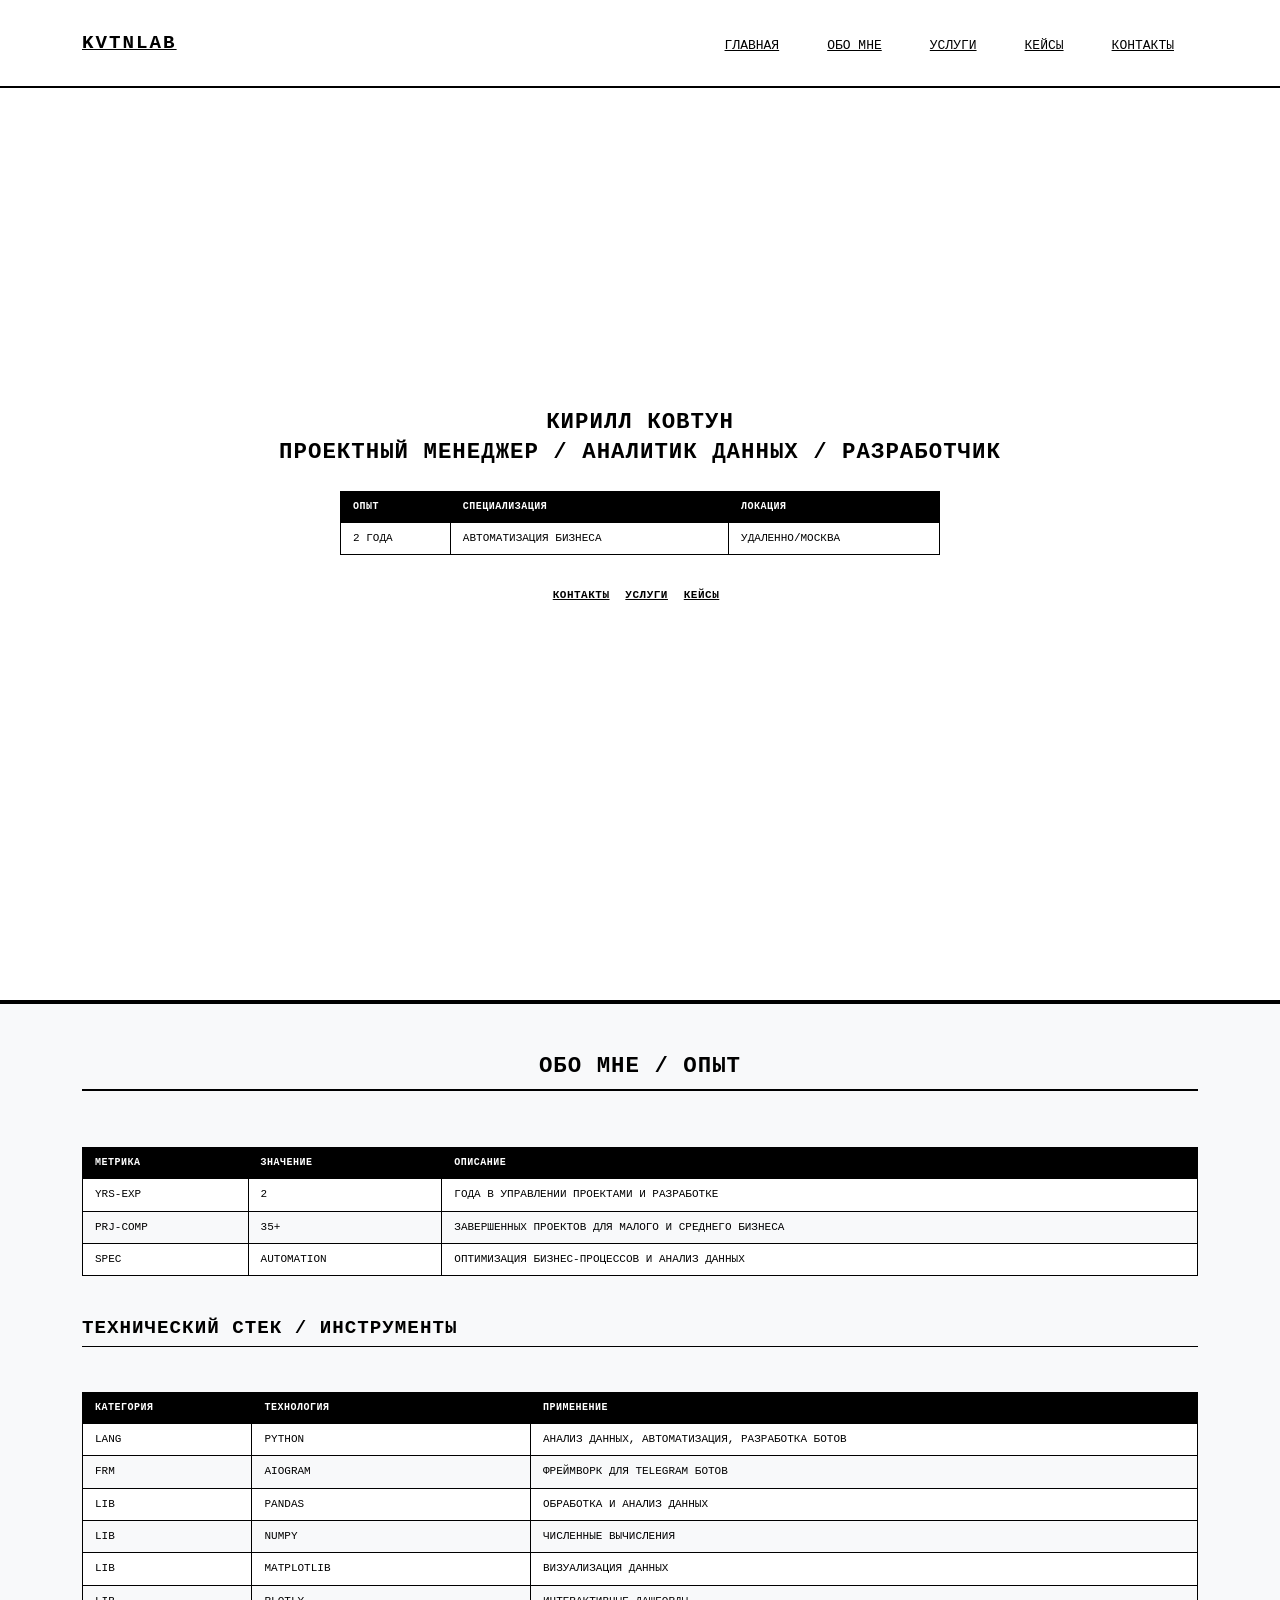
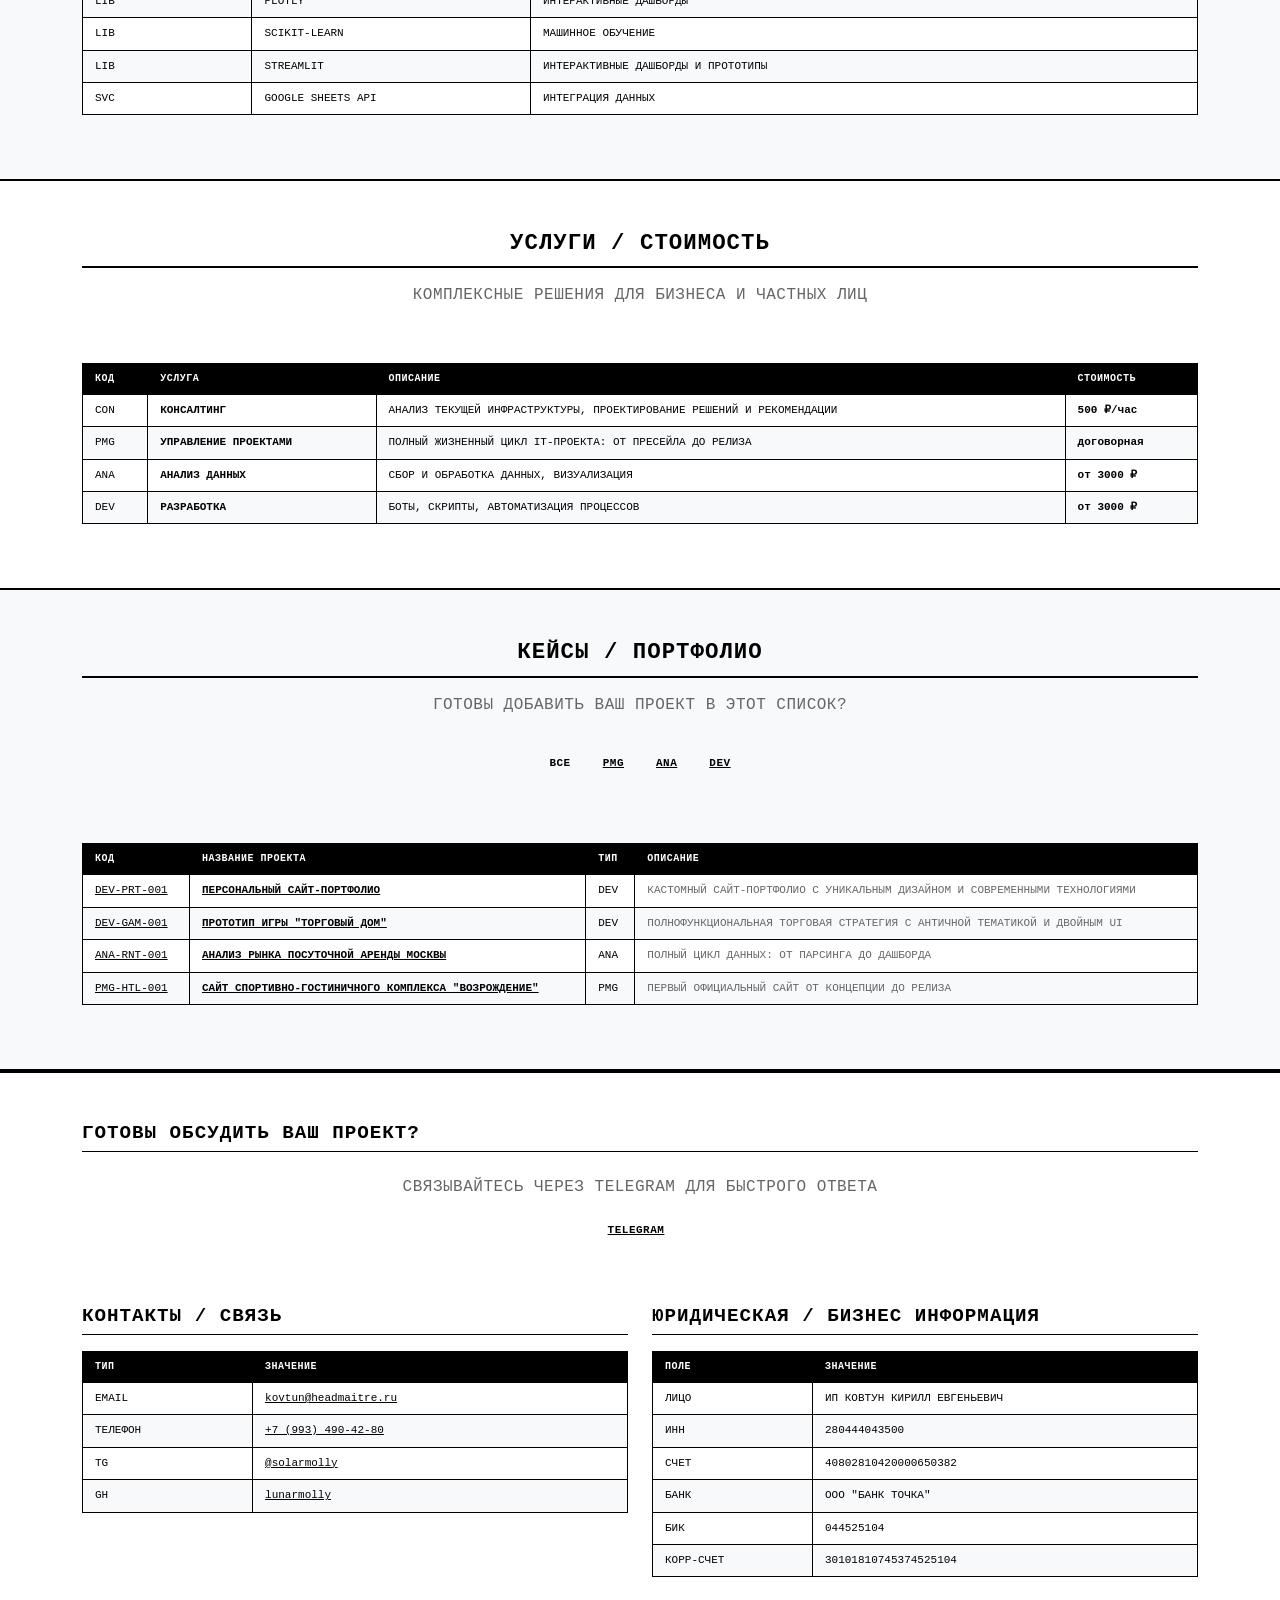
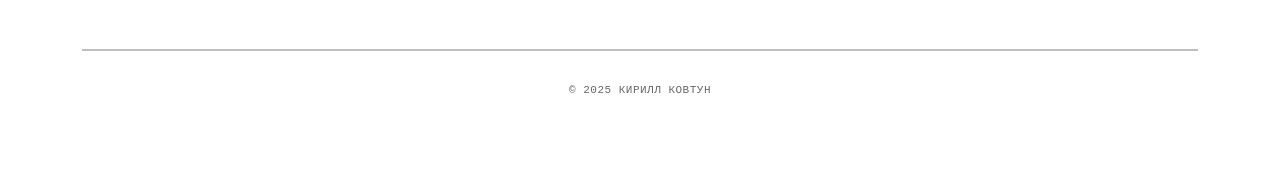
==== commit 661fd098: "Refactor case content structure; replaced lists with tables for improved clarity and organization ac" ====
--- a/index.html
+++ b/index.html
@@ -105,7 +105,7 @@
                                 </thead>
                                 <tbody>
                                     <tr>
-                                        <td>5+ ЛЕТ</td>
+                                        <td>2 ГОДА</td>
                                         <td>АВТОМАТИЗАЦИЯ БИЗНЕСА</td>
                                         <td>УДАЛЕННО/МОСКВА</td>
                                     </tr>
@@ -141,8 +141,8 @@
                         <tbody>
                             <tr>
                                 <td>YRS-EXP</td>
-                                <td>5</td>
-                                <td>ЛЕТ В УПРАВЛЕНИИ ПРОЕКТАМИ И РАЗРАБОТКЕ</td>
+                                <td>2</td>
+                                <td>ГОДА В УПРАВЛЕНИИ ПРОЕКТАМИ И РАЗРАБОТКЕ</td>
                             </tr>
                             <tr>
                                 <td>PRJ-COMP</td>
@@ -166,12 +166,10 @@
                 </div>
             </div>
             <div class="row">
-                <div class="col-12">
-                    <table class="tech-stack-table data-table">                        <thead>
+                <div class="col-12">                    <table class="tech-stack-table data-table">                        <thead>
                             <tr>
                                 <th>КАТЕГОРИЯ</th>
                                 <th>ТЕХНОЛОГИЯ</th>
-                                <th>УРОВЕНЬ</th>
                                 <th>ПРИМЕНЕНИЕ</th>
                             </tr>
                         </thead>
@@ -179,62 +177,47 @@
                             <tr>
                                 <td>LANG</td>
                                 <td>PYTHON</td>
-                                <td>ADV</td>
                                 <td>АНАЛИЗ ДАННЫХ, АВТОМАТИЗАЦИЯ, РАЗРАБОТКА БОТОВ</td>
                             </tr>
                             <tr>
                                 <td>FRM</td>
                                 <td>AIOGRAM</td>
-                                <td>ADV</td>
                                 <td>ФРЕЙМВОРК ДЛЯ TELEGRAM БОТОВ</td>
                             </tr>
                             <tr>
                                 <td>LIB</td>
                                 <td>PANDAS</td>
-                                <td>ADV</td>
                                 <td>ОБРАБОТКА И АНАЛИЗ ДАННЫХ</td>
                             </tr>
                             <tr>
                                 <td>LIB</td>
                                 <td>NUMPY</td>
-                                <td>INT</td>
                                 <td>ЧИСЛЕННЫЕ ВЫЧИСЛЕНИЯ</td>
                             </tr>
                             <tr>
                                 <td>LIB</td>
                                 <td>MATPLOTLIB</td>
-                                <td>INT</td>
                                 <td>ВИЗУАЛИЗАЦИЯ ДАННЫХ</td>
                             </tr>
                             <tr>
                                 <td>LIB</td>
                                 <td>PLOTLY</td>
-                                <td>INT</td>
                                 <td>ИНТЕРАКТИВНЫЕ ДАШБОРДЫ</td>
                             </tr>
                             <tr>
                                 <td>LIB</td>
                                 <td>SCIKIT-LEARN</td>
-                                <td>INT</td>
                                 <td>МАШИННОЕ ОБУЧЕНИЕ</td>
                             </tr>
                             <tr>
-                                <td>TOOL</td>
+                                <td>LIB</td>
                                 <td>STREAMLIT</td>
-                                <td>ADV</td>
-                                <td>РАЗРАБОТКА ВЕБ-ПРИЛОЖЕНИЙ</td>
+                                <td>ИНТЕРАКТИВНЫЕ ДАШБОРДЫ И ПРОТОТИПЫ</td>
                             </tr>
                             <tr>
                                 <td>SVC</td>
                                 <td>GOOGLE SHEETS API</td>
-                                <td>ADV</td>
                                 <td>ИНТЕГРАЦИЯ ДАННЫХ</td>
-                            </tr>
-                            <tr>
-                                <td>SVC</td>
-                                <td>BITRIX24</td>
-                                <td>INT</td>
-                                <td>ИНТЕГРАЦИЯ CRM</td>
                             </tr>
                         </tbody>
                     </table>
@@ -261,8 +244,8 @@
                         <tbody>
                             <tr>
                                 <td>CON</td>
-                                <td><strong>КОНСУЛЬТАЦИЯ</strong></td>
-                                <td>ОЦЕНКА ЗАДАЧ, ПРОЕКТИРОВАНИЕ РЕШЕНИЙ И РЕКОМЕНДАЦИИ</td>
+                                <td><strong>КОНСАЛТИНГ</strong></td>
+                                <td>АНАЛИЗ ТЕКУЩЕЙ ИНФРАСТРУКТУРЫ, ПРОЕКТИРОВАНИЕ РЕШЕНИЙ И РЕКОМЕНДАЦИИ</td>
                                 <td class="service-price">500 ₽/час</td>
                             </tr>
                             <tr>
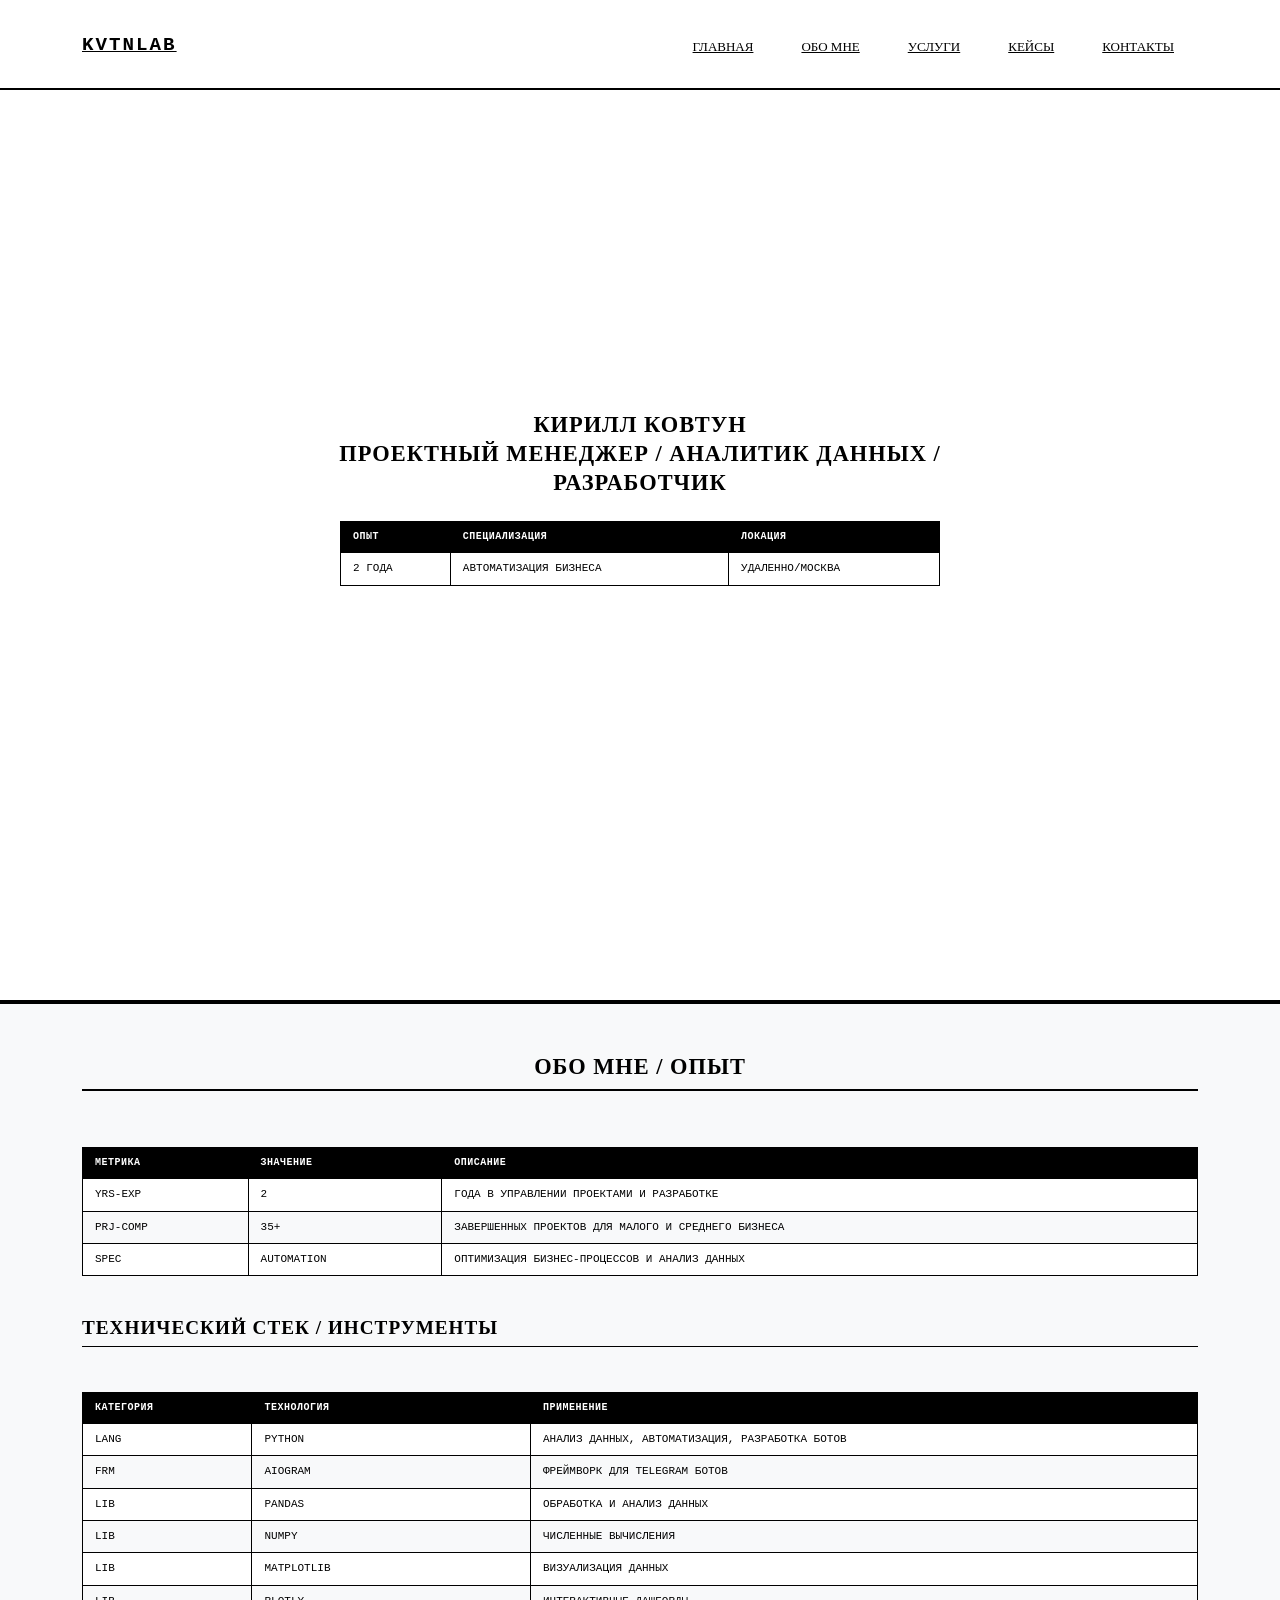
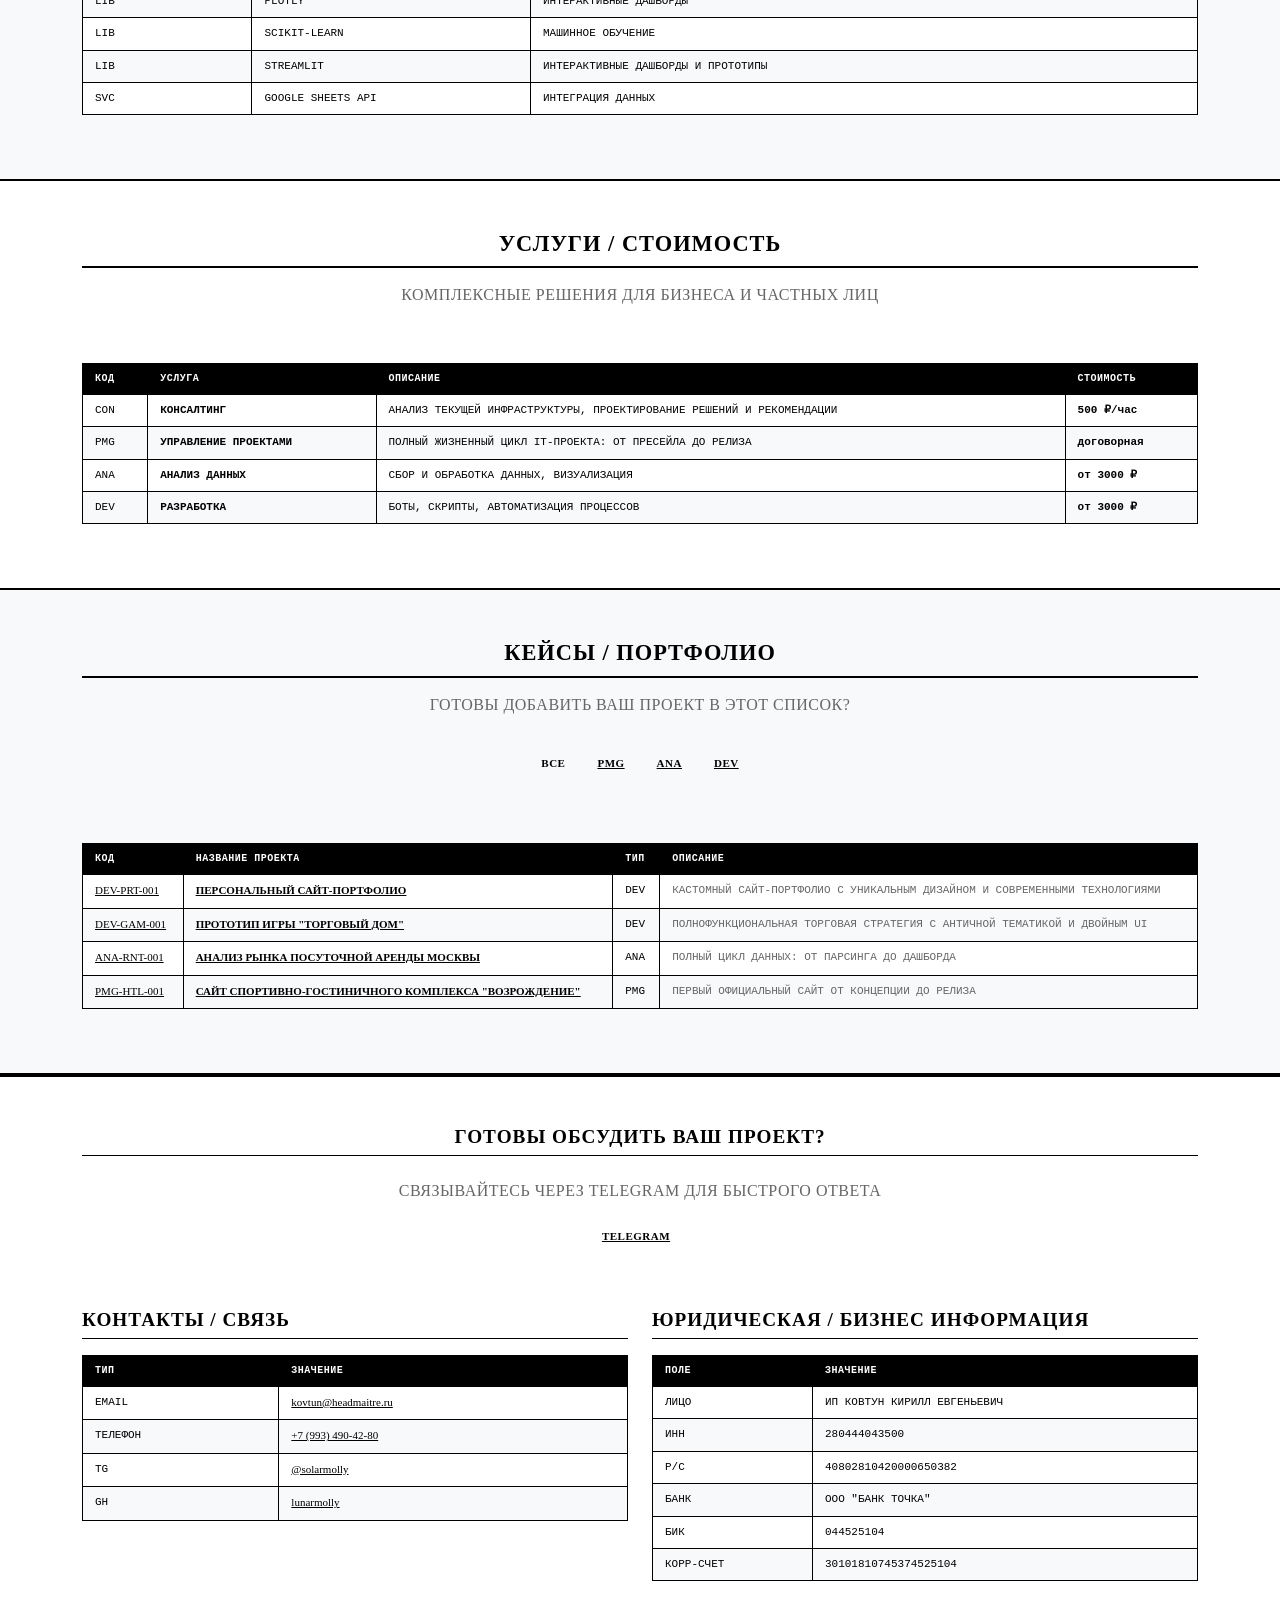
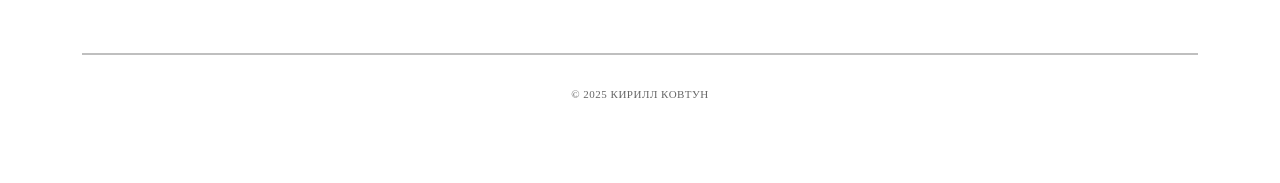
==== commit 7d84720c: "Refactor typography; replaced 'Courier New' with 'Times New Roman' for improved readability and cons" ====
--- a/index.html
+++ b/index.html
@@ -64,25 +64,37 @@
                 <h5 class="mobile-menu-title">МЕНЮ</h5>                <button type="button" class="mobile-menu-close" id="mobileMenuClose">
                     ×
                 </button>
-            </div>
-            <div class="mobile-menu-body">
-                <ul class="mobile-nav">
-                    <li class="mobile-nav-item">
-                        <a class="mobile-nav-link" href="#hero">ГЛАВНАЯ</a>
-                    </li>
-                    <li class="mobile-nav-item">
-                        <a class="mobile-nav-link" href="#about">ОБО МНЕ</a>
-                    </li>
-                    <li class="mobile-nav-item">
-                        <a class="mobile-nav-link" href="#services">УСЛУГИ</a>
-                    </li>
-                    <li class="mobile-nav-item">
-                        <a class="mobile-nav-link" href="#cases">КЕЙСЫ</a>
-                    </li>
-                    <li class="mobile-nav-item">
-                        <a class="mobile-nav-link" href="#contact">КОНТАКТЫ</a>
-                    </li>
-                </ul>
+            </div>            <div class="mobile-menu-body">
+                <table class="mobile-nav-table data-table">
+                    <thead>
+                        <tr>
+                            <th>РАЗДЕЛ</th>
+                            <th>ОПИСАНИЕ</th>
+                        </tr>
+                    </thead>
+                    <tbody>
+                        <tr>
+                            <td><a class="mobile-nav-link" href="#hero">ГЛАВНАЯ</a></td>
+                            <td>ОСНОВНАЯ ИНФОРМАЦИЯ И КОНТАКТЫ</td>
+                        </tr>
+                        <tr>
+                            <td><a class="mobile-nav-link" href="#about">ОБО МНЕ</a></td>
+                            <td>ОПЫТ И ТЕХНИЧЕСКИЙ СТЕК</td>
+                        </tr>
+                        <tr>
+                            <td><a class="mobile-nav-link" href="#services">УСЛУГИ</a></td>
+                            <td>ПРЕДЛОЖЕНИЯ И СТОИМОСТЬ</td>
+                        </tr>
+                        <tr>
+                            <td><a class="mobile-nav-link" href="#cases">КЕЙСЫ</a></td>
+                            <td>ПОРТФОЛИО ВЫПОЛНЕННЫХ ПРОЕКТОВ</td>
+                        </tr>
+                        <tr>
+                            <td><a class="mobile-nav-link" href="#contact">КОНТАКТЫ</a></td>
+                            <td>СВЯЗЬ И ЮРИДИЧЕСКАЯ ИНФОРМАЦИЯ</td>
+                        </tr>
+                    </tbody>
+                </table>
             </div>
         </div>
     </header>    <!-- Hero Section -->
@@ -112,11 +124,11 @@
                                 </tbody>
                             </table>
                         </div>
-                        <div class="hero-actions">
+                        <!-- <div class="hero-actions">
                             <a href="#contact" class="btn">КОНТАКТЫ</a>
                             <a href="#services" class="btn">УСЛУГИ</a>
                             <a href="#cases" class="btn">КЕЙСЫ</a>
-                        </div>
+                        </div> -->
                     </div>
                 </div>
             </div>
@@ -393,7 +405,7 @@
                                 <td>280444043500</td>
                             </tr>
                             <tr>
-                                <td>СЧЕТ</td>
+                                <td>Р/С</td>
                                 <td>40802810420000650382</td>
                             </tr>
                             <tr>
--- a/style.css
+++ b/style.css
@@ -15,7 +15,7 @@
 }
 
 body {
-    font-family: 'Courier New', monospace;
+    font-family: 'Times New Roman', serif;
     background-color: var(--bg-primary);
     color: var(--text-primary);
     line-height: 1.4;
@@ -25,7 +25,7 @@
 
 /* Unified Typography */
 h1, h2, h3, h4, h5, h6 {
-    font-family: 'Courier New', monospace;
+    font-family: 'Times New Roman', serif;
     font-weight: bold;
     text-transform: uppercase;
     letter-spacing: 1px;
@@ -44,7 +44,7 @@
     color: var(--text-primary);
     margin-bottom: 1rem;
     text-align: center;
-    font-family: 'Courier New', monospace;
+    font-family: 'Times New Roman', serif;
     font-weight: bold;
     text-transform: uppercase;
     letter-spacing: 1px;
@@ -57,7 +57,7 @@
     color: var(--text-secondary);
     margin-bottom: 1rem;
     text-align: center;
-    font-family: 'Courier New', monospace;
+    font-family: 'Times New Roman', serif;
     text-transform: uppercase;
     letter-spacing: 0.5px;
 }
@@ -68,7 +68,7 @@
     font-size: 1.2rem;
     color: var(--text-primary);
     margin-bottom: 0.8rem;
-    font-family: 'Courier New', monospace;
+    font-family: 'Times New Roman', serif;
     font-weight: bold;
     text-transform: uppercase;
     letter-spacing: 1px;
@@ -76,11 +76,16 @@
     padding-bottom: 0.3rem;
 }
 
+/* Center CTA title specifically */
+.cta-title {
+    text-align: center;
+}
+
 /* Unified Links - All clickable elements have consistent underlines */
 a {
     color: var(--text-primary);
     text-decoration: underline;
-    font-family: 'Courier New', monospace;
+    font-family: 'Times New Roman', serif;
     transition: text-decoration 0.2s ease;
 }
 
@@ -106,7 +111,7 @@
 .navbar-nav .nav-link {
     color: var(--text-primary) !important;
     font-weight: normal;
-    font-family: 'Courier New', monospace;
+    font-family: 'Times New Roman', serif;
     text-transform: uppercase;
     margin: 0 1rem;
     text-decoration: underline !important;
@@ -134,6 +139,7 @@
     text-align: left;
     vertical-align: top;
     line-height: 1.4;
+    font-family: 'Courier New', monospace;
 }
 
 th {
@@ -143,6 +149,7 @@
     text-transform: uppercase;
     font-size: 10px;
     letter-spacing: 0.5px;
+    font-family: 'Courier New', monospace;
 }
 
 tr:nth-child(even) {
@@ -166,6 +173,7 @@
     font-weight: bold;
     text-transform: uppercase;
     letter-spacing: 0.5px;
+    font-family: 'Courier New', monospace;
 }
 
 .data-table td {
@@ -173,6 +181,7 @@
     padding: 8px 12px;
     font-size: 11px;
     line-height: 1.4;
+    font-family: 'Courier New', monospace;
 }
 
 .data-table tr:nth-child(even) {
@@ -197,30 +206,15 @@
     border-bottom: 2px solid var(--border-color);
     padding: 1rem 0;
     position: fixed;
-    top: 0;
-    left: 0;
+    top: 0;    left: 0;
     right: 0;
     z-index: 1000;
-}
-
-.navbar-brand .brand-text {
-    font-family: 'Courier New', monospace;
-    font-weight: bold;
-    font-size: 1.2rem;
-    color: var(--text-primary);
-    text-decoration: underline;
-    letter-spacing: 2px;
-    transition: text-decoration 0.2s ease;
-}
-
-.navbar-brand .brand-text:hover {
-    text-decoration: none;
 }
 
 .navbar-nav .nav-link {
     color: var(--text-primary) !important;
     font-weight: normal;
-    font-family: 'Courier New', monospace;
+    font-family: 'Times New Roman', serif;
     text-transform: uppercase;
     margin: 0 1rem;
     text-decoration: underline !important;
@@ -263,7 +257,7 @@
 
 .mobile-menu-title {
     color: var(--text-primary);
-    font-family: 'Courier New', monospace;
+    font-family: 'Times New Roman', serif;
     font-size: 1.2rem;
     margin: 0;
 }
@@ -305,7 +299,7 @@
 .mobile-nav-link {
     color: var(--text-primary);
     text-decoration: underline;
-    font-family: 'Courier New', monospace;
+    font-family: 'Times New Roman', serif;
     font-size: 1.2rem;
     font-weight: bold;
     text-transform: uppercase;
@@ -363,7 +357,7 @@
     font-weight: bold;
     line-height: 1.3;
     margin-bottom: 2rem;
-    font-family: 'Courier New', monospace;
+    font-family: 'Times New Roman', serif;
     text-align: center;
 }
 
@@ -384,7 +378,7 @@
 
 /* Unified Link-Style Buttons */
 .btn {
-    font-family: 'Courier New', monospace;
+    font-family: 'Times New Roman', serif;
     font-weight: bold;
     text-transform: uppercase;
     background: none;
@@ -480,7 +474,7 @@
     background: none;
     border: none;
     padding: 0;
-    font-family: 'Courier New', monospace;
+    font-family: 'Times New Roman', serif;
     font-weight: bold;
     font-size: 11px;
     text-transform: uppercase;
@@ -504,25 +498,25 @@
 /* Unified Special Styling for Key Elements */
 .service-price {
     font-weight: bold;
-    font-family: 'Courier New', monospace;
+    font-family: 'Times New Roman', serif;
 }
 
 .case-title {
     font-weight: bold;
-    font-family: 'Courier New', monospace;
+    font-family: 'Times New Roman', serif;
     text-transform: uppercase;
 }
 
 .case-description {
     color: var(--text-secondary);
-    font-family: 'Courier New', monospace;
+    font-family: 'Times New Roman', serif;
     font-size: 11px;
 }
 
 /* Phone copy styling - unified with all links */
 .phone-copy {
     cursor: pointer;
-    font-family: 'Courier New', monospace;
+    font-family: 'Times New Roman', serif;
     text-decoration: underline;
     transition: text-decoration 0.2s ease;
 }
@@ -537,7 +531,7 @@
     color: var(--text-secondary);
     text-align: center;
     margin-bottom: 2rem;
-    font-family: 'Courier New', monospace;
+    font-family: 'Times New Roman', serif;
     text-transform: uppercase;
     letter-spacing: 0.5px;
 }
@@ -547,7 +541,7 @@
 .details-table a {
     color: var(--text-primary);
     text-decoration: underline;
-    font-family: 'Courier New', monospace;
+    font-family: 'Times New Roman', serif;
     transition: text-decoration 0.2s ease;
 }
 
@@ -567,7 +561,7 @@
     font-size: 11px;
     text-align: center;
     padding: 1rem 0;
-    font-family: 'Courier New', monospace;
+    font-family: 'Times New Roman', serif;
     text-transform: uppercase;
     letter-spacing: 0.5px;
 }
@@ -589,7 +583,7 @@
     color: var(--text-primary);
     margin-bottom: 0.8rem;
     text-align: center;
-    font-family: 'Courier New', monospace;
+    font-family: 'Times New Roman', serif;
     font-weight: bold;
     text-transform: uppercase;
     letter-spacing: 1px;
@@ -600,7 +594,7 @@
     color: var(--text-secondary);
     line-height: 1.4;
     text-align: center;
-    font-family: 'Courier New', monospace;
+    font-family: 'Times New Roman', serif;
     text-transform: uppercase;
     letter-spacing: 0.5px;
 }
@@ -616,7 +610,7 @@
     color: var(--text-primary);
     margin-bottom: 1rem;
     text-align: center;
-    font-family: 'Courier New', monospace;
+    font-family: 'Times New Roman', serif;
     font-weight: bold;
     text-transform: uppercase;
     letter-spacing: 1px;
@@ -627,7 +621,7 @@
     color: var(--text-primary);
     margin-bottom: 0.5rem;
     text-align: center;
-    font-family: 'Courier New', monospace;
+    font-family: 'Times New Roman', serif;
     font-weight: bold;
     text-transform: uppercase;
     letter-spacing: 1px;
@@ -637,7 +631,7 @@
 
 .case-text,
 .case-list {
-    font-family: 'Courier New', monospace;
+    font-family: 'Times New Roman', serif;
     font-size: 13px;
     line-height: 1.6;
     color: var(--text-primary);
@@ -651,7 +645,7 @@
 .case-content-section a:not(.btn) {
     color: var(--text-primary);
     text-decoration: underline;
-    font-family: 'Courier New', monospace;
+    font-family: 'Times New Roman', serif;
     transition: text-decoration 0.2s ease;
 }
 
@@ -671,14 +665,14 @@
 .case-cta h3 {
     font-size: 1.2rem;
     margin-bottom: 0.5rem;
-    font-family: 'Courier New', monospace;
+    font-family: 'Times New Roman', serif;
     font-weight: bold;
     text-transform: uppercase;
     letter-spacing: 1px;
 }
 
 .case-cta p {
-    font-family: 'Courier New', monospace;
+    font-family: 'Times New Roman', serif;
     font-size: 11px;
     color: var(--text-secondary);
     text-transform: uppercase;
@@ -715,7 +709,7 @@
 }
 
 .case-image-caption {
-    font-family: 'Courier New', monospace;
+    font-family: 'Times New Roman', serif;
     font-size: 11px;
     color: var(--text-secondary);
     text-transform: uppercase;
@@ -790,6 +784,11 @@
 
 /* Mobile adjustments for back button */
 @media (max-width: 768px) {
+    /* Add padding to main content areas to avoid overlap with back button */
+    .container {
+        padding-left: 60px;
+    }
+    
     .back-to-cases-fixed {
         left: 10px;
         padding: 8px 12px;
@@ -806,14 +805,31 @@
 }
 
 @media (max-width: 576px) {
+    /* On very small screens, move button to bottom */
     .back-to-cases-fixed {
-        left: 5px;
-        padding: 6px 8px;
+        position: fixed;
+        bottom: 20px;
+        left: 50%;
+        top: auto;
+        transform: translateX(-50%) rotate(0deg);
+        padding: 8px 16px;
+        font-size: 10px;
+        white-space: nowrap;
+        border-radius: 0;
+    }
+    
+    .back-to-cases-fixed:hover {
+        transform: translateX(-50%) rotate(0deg) scale(1.05);
+    }
+    
+    .back-to-cases-fixed span {
         font-size: 9px;
-    }
-    
-    .back-to-cases-fixed span {
-        font-size: 8px;
+        margin-left: 8px;
+    }
+    
+    /* Remove left padding on very small screens since button is at bottom */
+    .container {
+        padding-left: 15px;
     }
 }
 
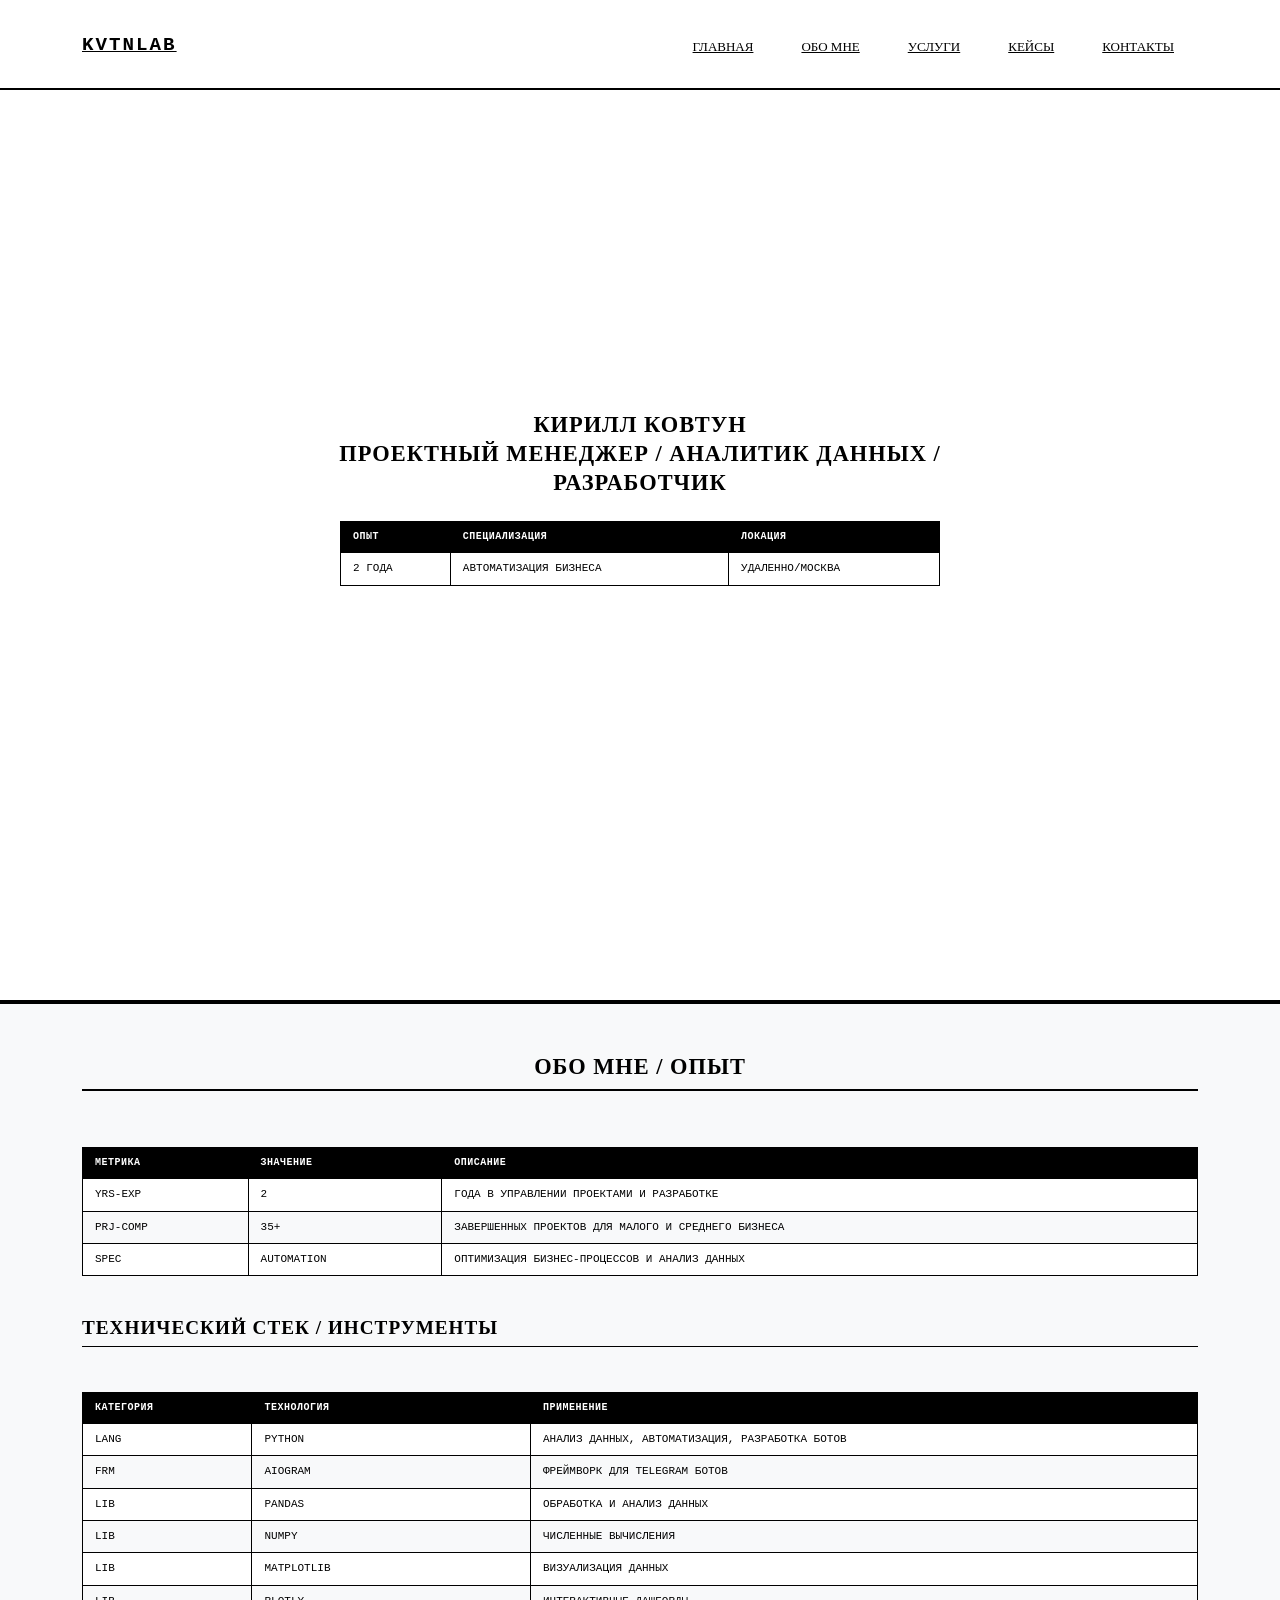
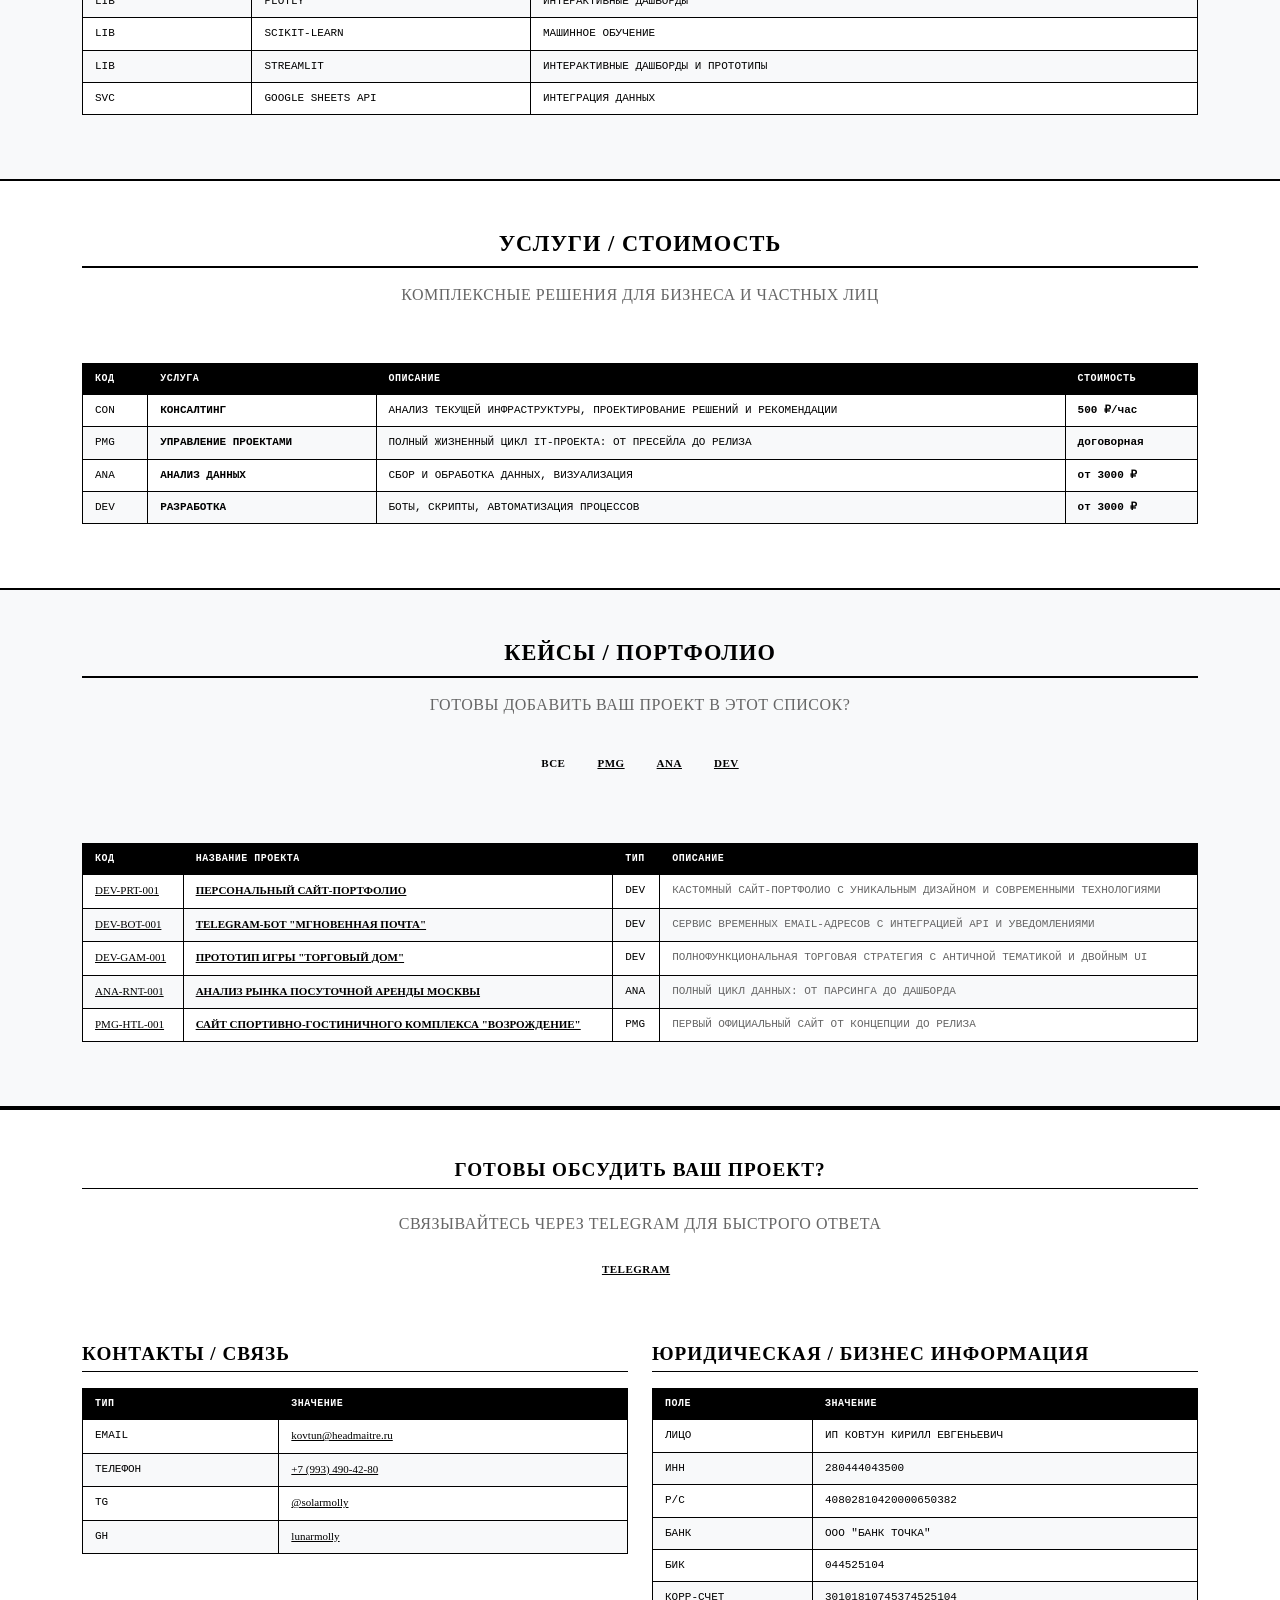
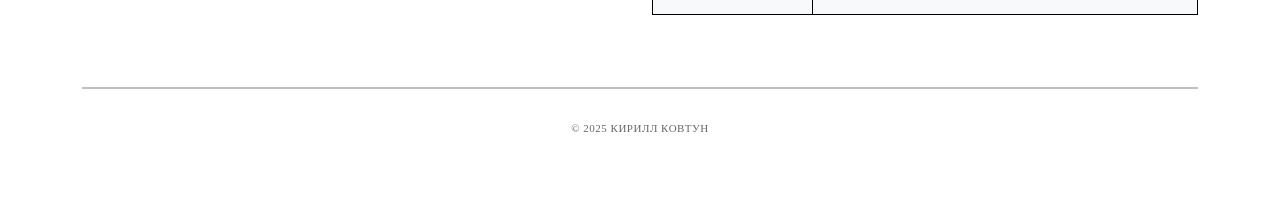
==== commit 9e487afa: "Add new case: Telegram bot "Мгновенная почта" for temporary email service with API integration" ====
--- a/index.html
+++ b/index.html
@@ -310,13 +310,18 @@
                                 <th>ТИП</th>
                                 <th>ОПИСАНИЕ</th>
                             </tr>
-                        </thead>
-                        <tbody>
+                        </thead>                        <tbody>
                             <tr class="case-item" data-category="development">
                                 <td><a href="cases/case-portfolio.html">DEV-PRT-001</a></td>
                                 <td><a href="cases/case-portfolio.html"><strong class="case-title">ПЕРСОНАЛЬНЫЙ САЙТ-ПОРТФОЛИО</strong></a></td>
                                 <td>DEV</td>
                                 <td class="case-description">КАСТОМНЫЙ САЙТ-ПОРТФОЛИО С УНИКАЛЬНЫМ ДИЗАЙНОМ И СОВРЕМЕННЫМИ ТЕХНОЛОГИЯМИ</td>
+                            </tr>
+                            <tr class="case-item" data-category="development">
+                                <td><a href="cases/case-tempmail-bot.html">DEV-BOT-001</a></td>
+                                <td><a href="cases/case-tempmail-bot.html"><strong class="case-title">TELEGRAM-БОТ "МГНОВЕННАЯ ПОЧТА"</strong></a></td>
+                                <td>DEV</td>
+                                <td class="case-description">СЕРВИС ВРЕМЕННЫХ EMAIL-АДРЕСОВ С ИНТЕГРАЦИЕЙ API И УВЕДОМЛЕНИЯМИ</td>
                             </tr>
                             <tr class="case-item" data-category="development">
                                 <td><a href="cases/case-trading-house.html">DEV-GAM-001</a></td>
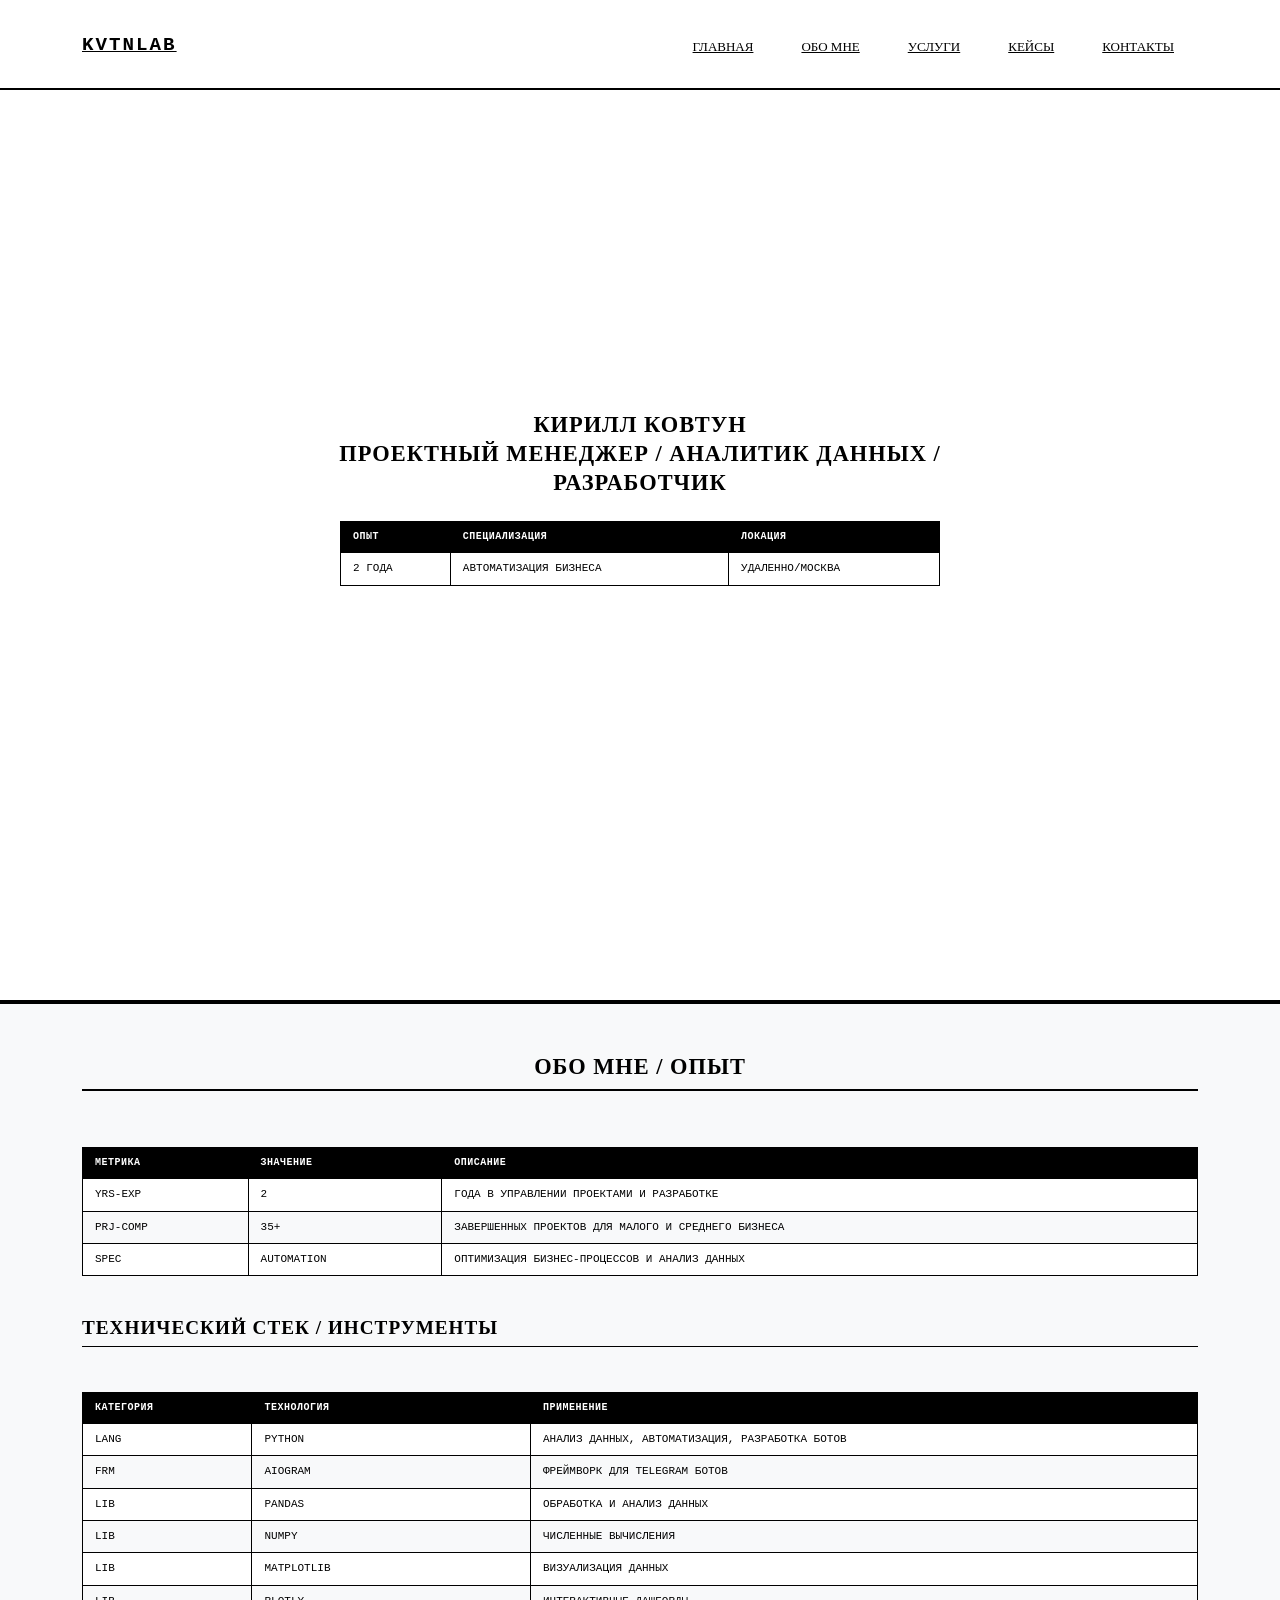
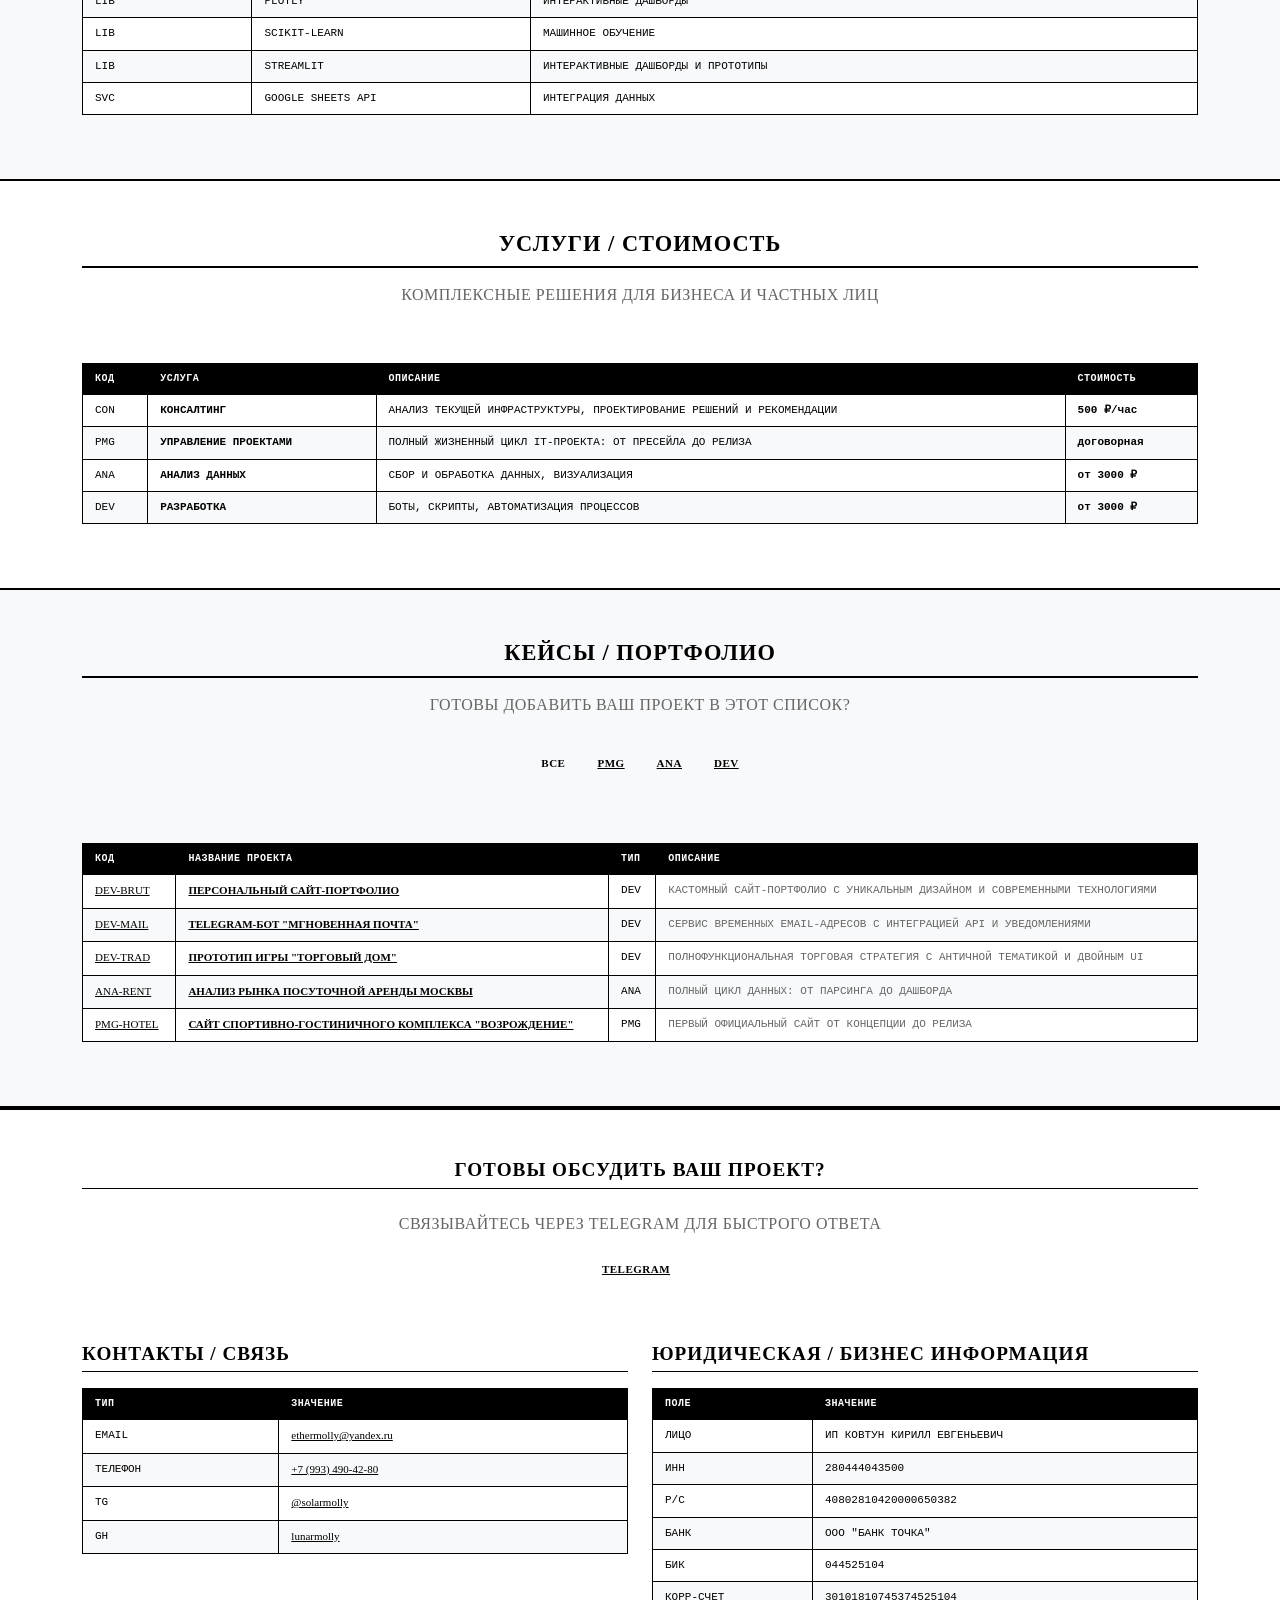
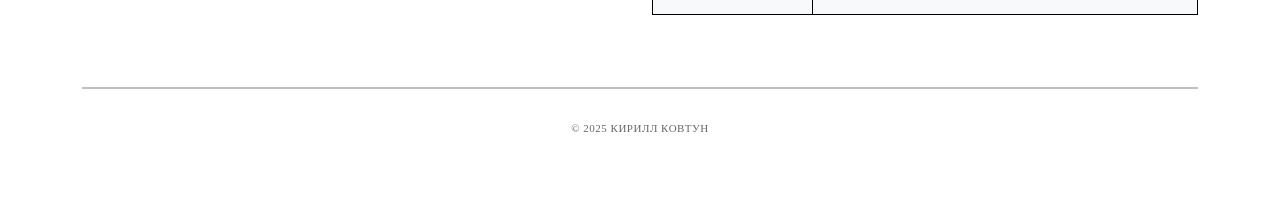
==== commit 44f9480b: "Refactor case identifiers in portfolio; update project codes for consistency and clarity across case" ====
--- a/index.html
+++ b/index.html
@@ -312,31 +312,31 @@
                             </tr>
                         </thead>                        <tbody>
                             <tr class="case-item" data-category="development">
-                                <td><a href="cases/case-portfolio.html">DEV-PRT-001</a></td>
+                                <td><a href="cases/case-portfolio.html">DEV-BRUT</a></td>
                                 <td><a href="cases/case-portfolio.html"><strong class="case-title">ПЕРСОНАЛЬНЫЙ САЙТ-ПОРТФОЛИО</strong></a></td>
                                 <td>DEV</td>
                                 <td class="case-description">КАСТОМНЫЙ САЙТ-ПОРТФОЛИО С УНИКАЛЬНЫМ ДИЗАЙНОМ И СОВРЕМЕННЫМИ ТЕХНОЛОГИЯМИ</td>
                             </tr>
                             <tr class="case-item" data-category="development">
-                                <td><a href="cases/case-tempmail-bot.html">DEV-BOT-001</a></td>
+                                <td><a href="cases/case-tempmail-bot.html">DEV-MAIL</a></td>
                                 <td><a href="cases/case-tempmail-bot.html"><strong class="case-title">TELEGRAM-БОТ "МГНОВЕННАЯ ПОЧТА"</strong></a></td>
                                 <td>DEV</td>
                                 <td class="case-description">СЕРВИС ВРЕМЕННЫХ EMAIL-АДРЕСОВ С ИНТЕГРАЦИЕЙ API И УВЕДОМЛЕНИЯМИ</td>
                             </tr>
                             <tr class="case-item" data-category="development">
-                                <td><a href="cases/case-trading-house.html">DEV-GAM-001</a></td>
+                                <td><a href="cases/case-trading-house.html">DEV-TRAD</a></td>
                                 <td><a href="cases/case-trading-house.html"><strong class="case-title">ПРОТОТИП ИГРЫ "ТОРГОВЫЙ ДОМ"</strong></a></td>
                                 <td>DEV</td>
                                 <td class="case-description">ПОЛНОФУНКЦИОНАЛЬНАЯ ТОРГОВАЯ СТРАТЕГИЯ С АНТИЧНОЙ ТЕМАТИКОЙ И ДВОЙНЫМ UI</td>
                             </tr>
                             <tr class="case-item" data-category="analytics">
-                                <td><a href="cases/case-rental-analysis.html">ANA-RNT-001</a></td>
+                                <td><a href="cases/case-rental-analysis.html">ANA-RENT</a></td>
                                 <td><a href="cases/case-rental-analysis.html"><strong class="case-title">АНАЛИЗ РЫНКА ПОСУТОЧНОЙ АРЕНДЫ МОСКВЫ</strong></a></td>
                                 <td>ANA</td>
                                 <td class="case-description">ПОЛНЫЙ ЦИКЛ ДАННЫХ: ОТ ПАРСИНГА ДО ДАШБОРДА</td>
                             </tr>
                             <tr class="case-item" data-category="management">
-                                <td><a href="cases/case-vozrozhdenie.html">PMG-HTL-001</a></td>
+                                <td><a href="cases/case-vozrozhdenie.html">PMG-HOTEL</a></td>
                                 <td><a href="cases/case-vozrozhdenie.html"><strong class="case-title">САЙТ СПОРТИВНО-ГОСТИНИЧНОГО КОМПЛЕКСА "ВОЗРОЖДЕНИЕ"</strong></a></td>
                                 <td>PMG</td>
                                 <td class="case-description">ПЕРВЫЙ ОФИЦИАЛЬНЫЙ САЙТ ОТ КОНЦЕПЦИИ ДО РЕЛИЗА</td>
@@ -371,10 +371,9 @@
                                 <th>ЗНАЧЕНИЕ</th>
                             </tr>
                         </thead>
-                        <tbody>
-                            <tr>
+                        <tbody>                            <tr>
                                 <td>EMAIL</td>
-                                <td><a href="mailto:kovtun@headmaitre.ru">kovtun@headmaitre.ru</a></td>
+                                <td><a href="mailto:ethermolly@yandex.ru">ethermolly@yandex.ru</a></td>
                             </tr>
                             <tr>
                                 <td>ТЕЛЕФОН</td>
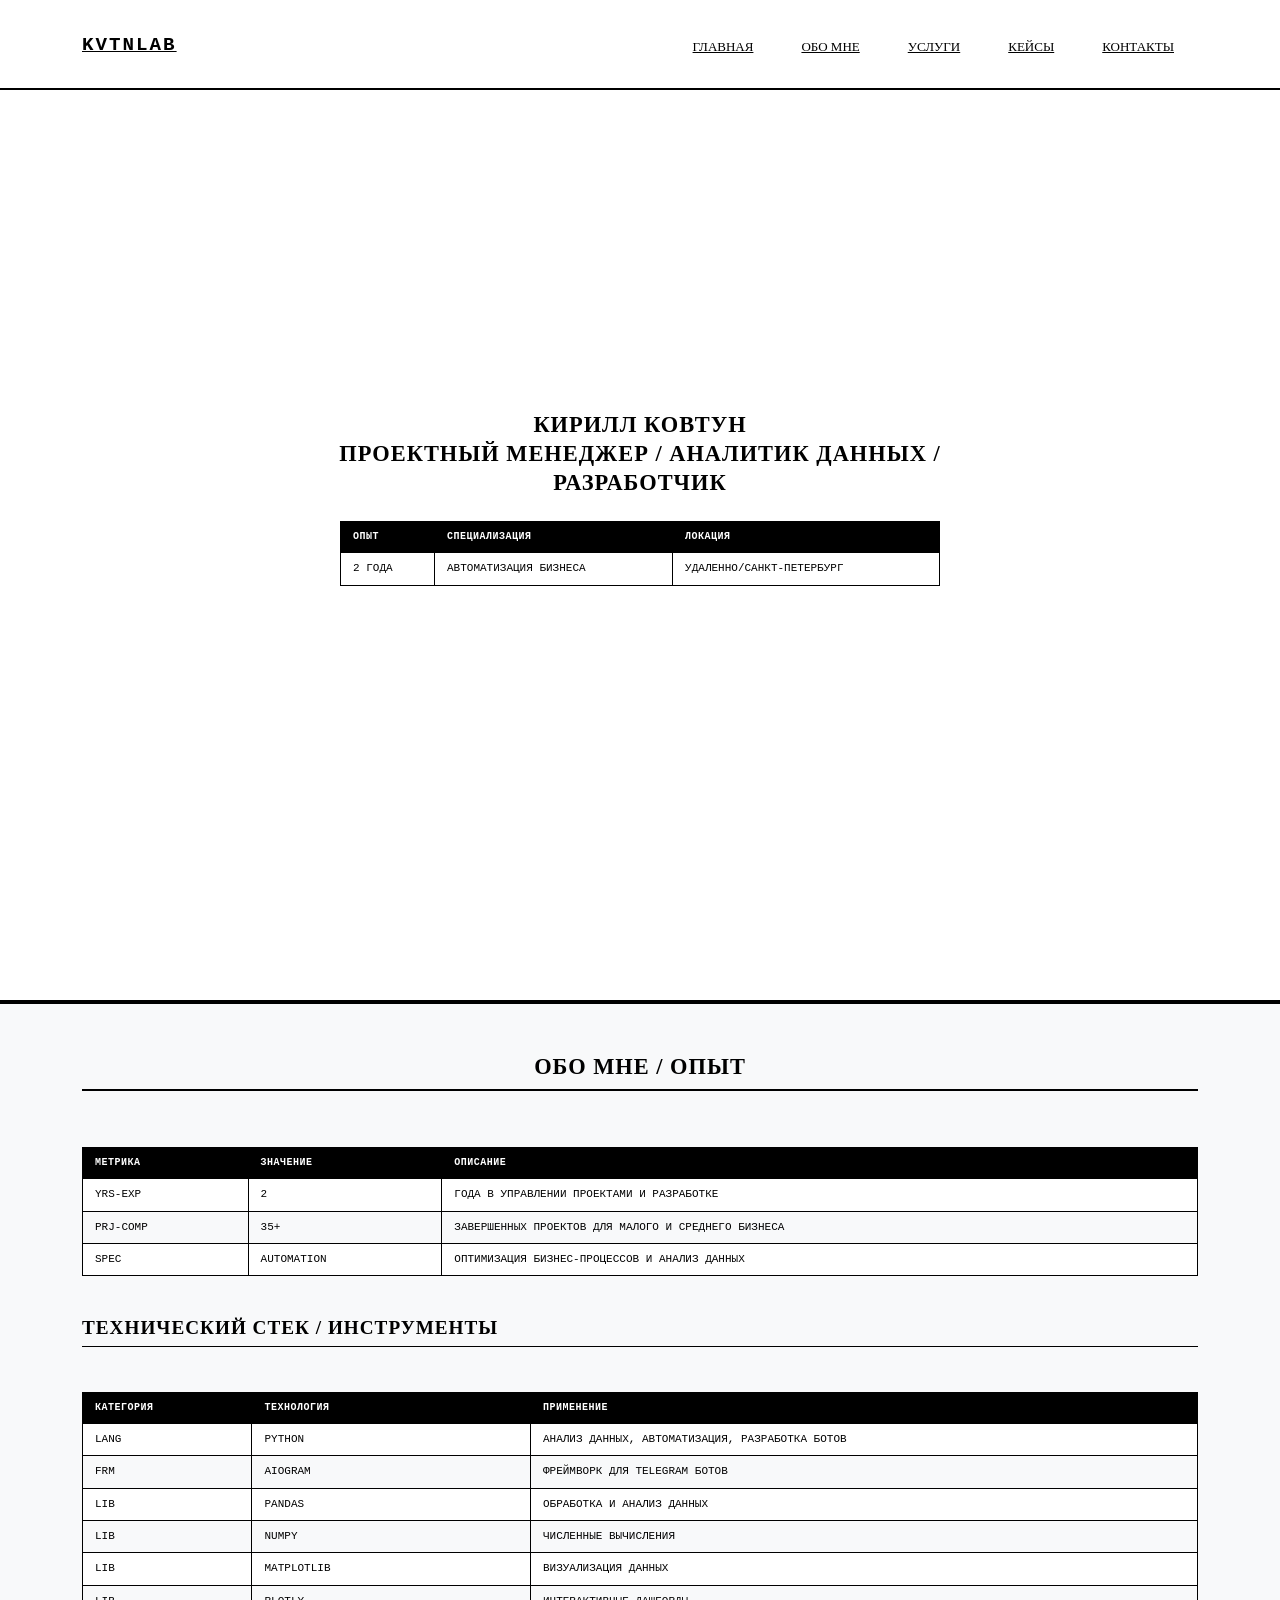
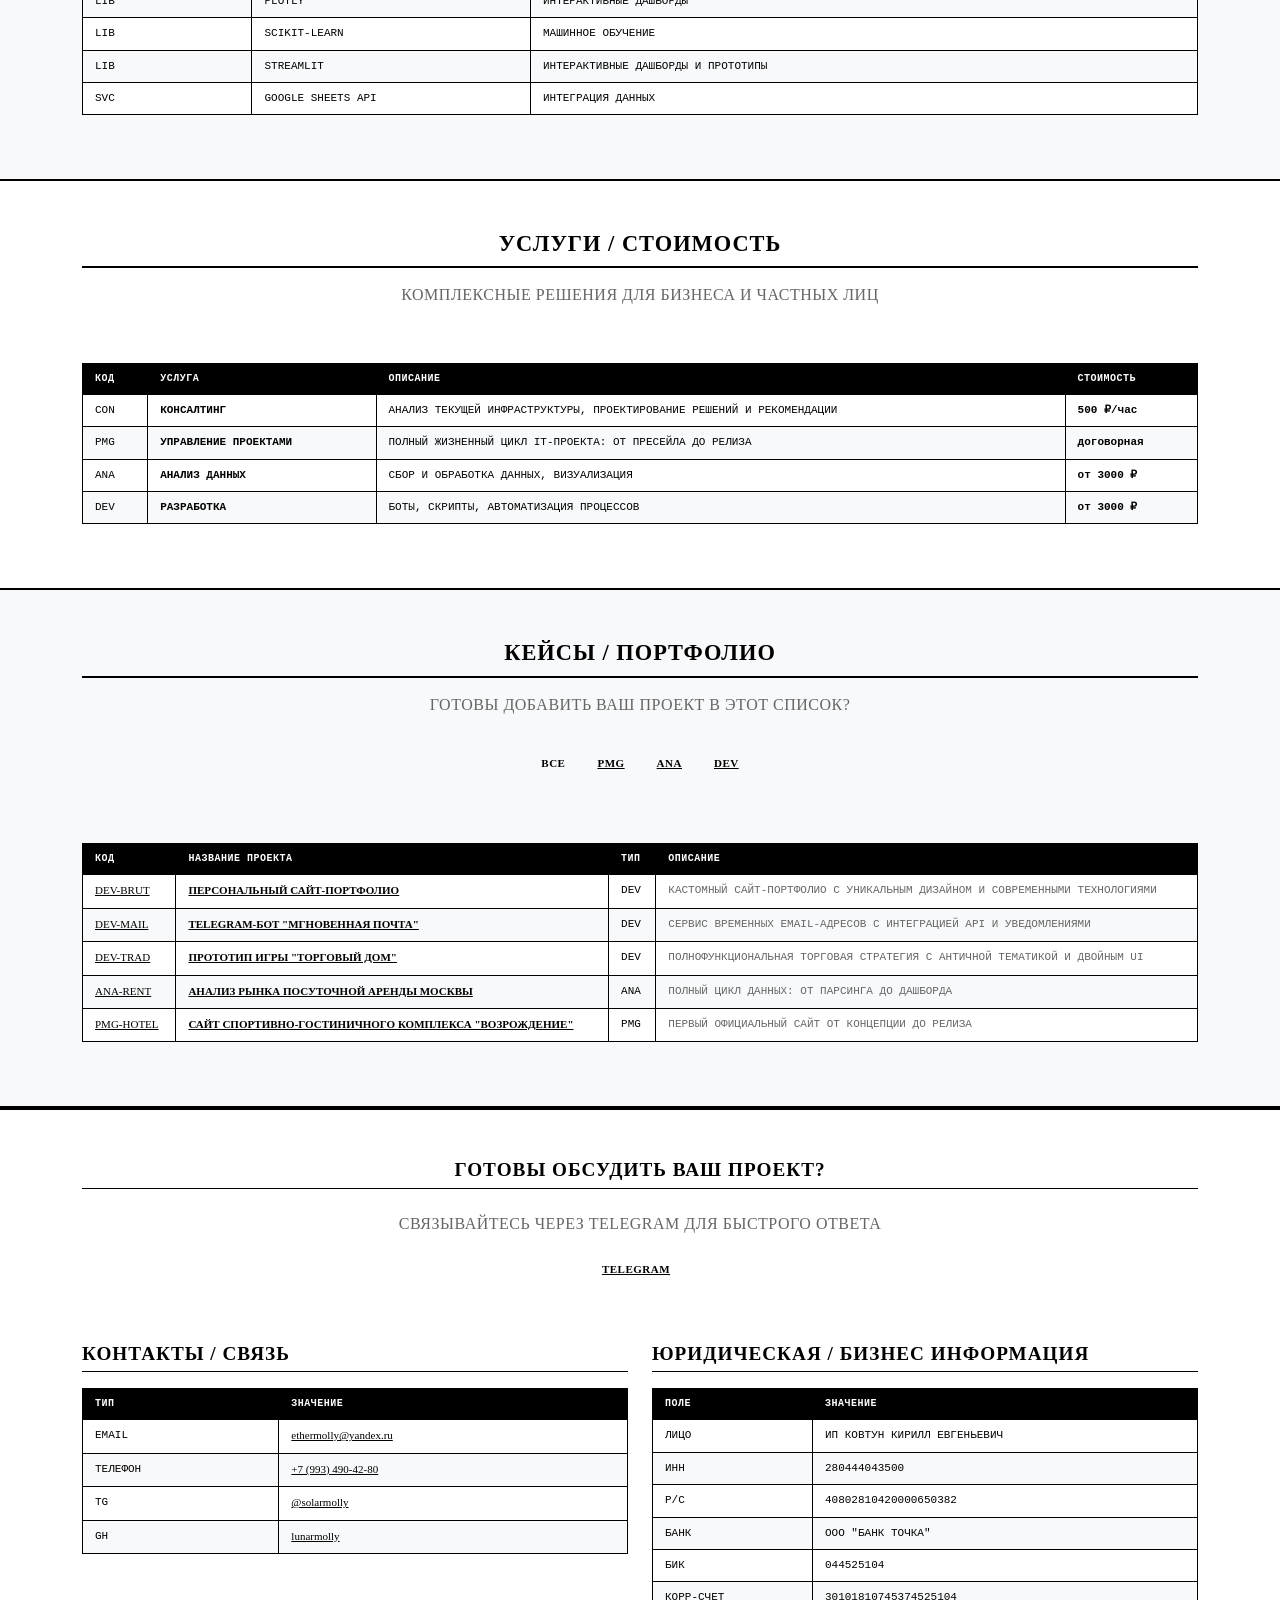
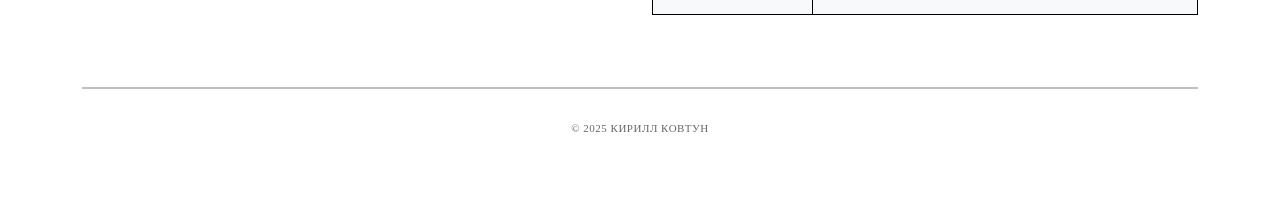
==== commit 94d62129: "Update index.html" ====
--- a/index.html
+++ b/index.html
@@ -119,7 +119,7 @@
                                     <tr>
                                         <td>2 ГОДА</td>
                                         <td>АВТОМАТИЗАЦИЯ БИЗНЕСА</td>
-                                        <td>УДАЛЕННО/МОСКВА</td>
+                                        <td>УДАЛЕННО/САНКТ-ПЕТЕРБУРГ</td>
                                     </tr>
                                 </tbody>
                             </table>
